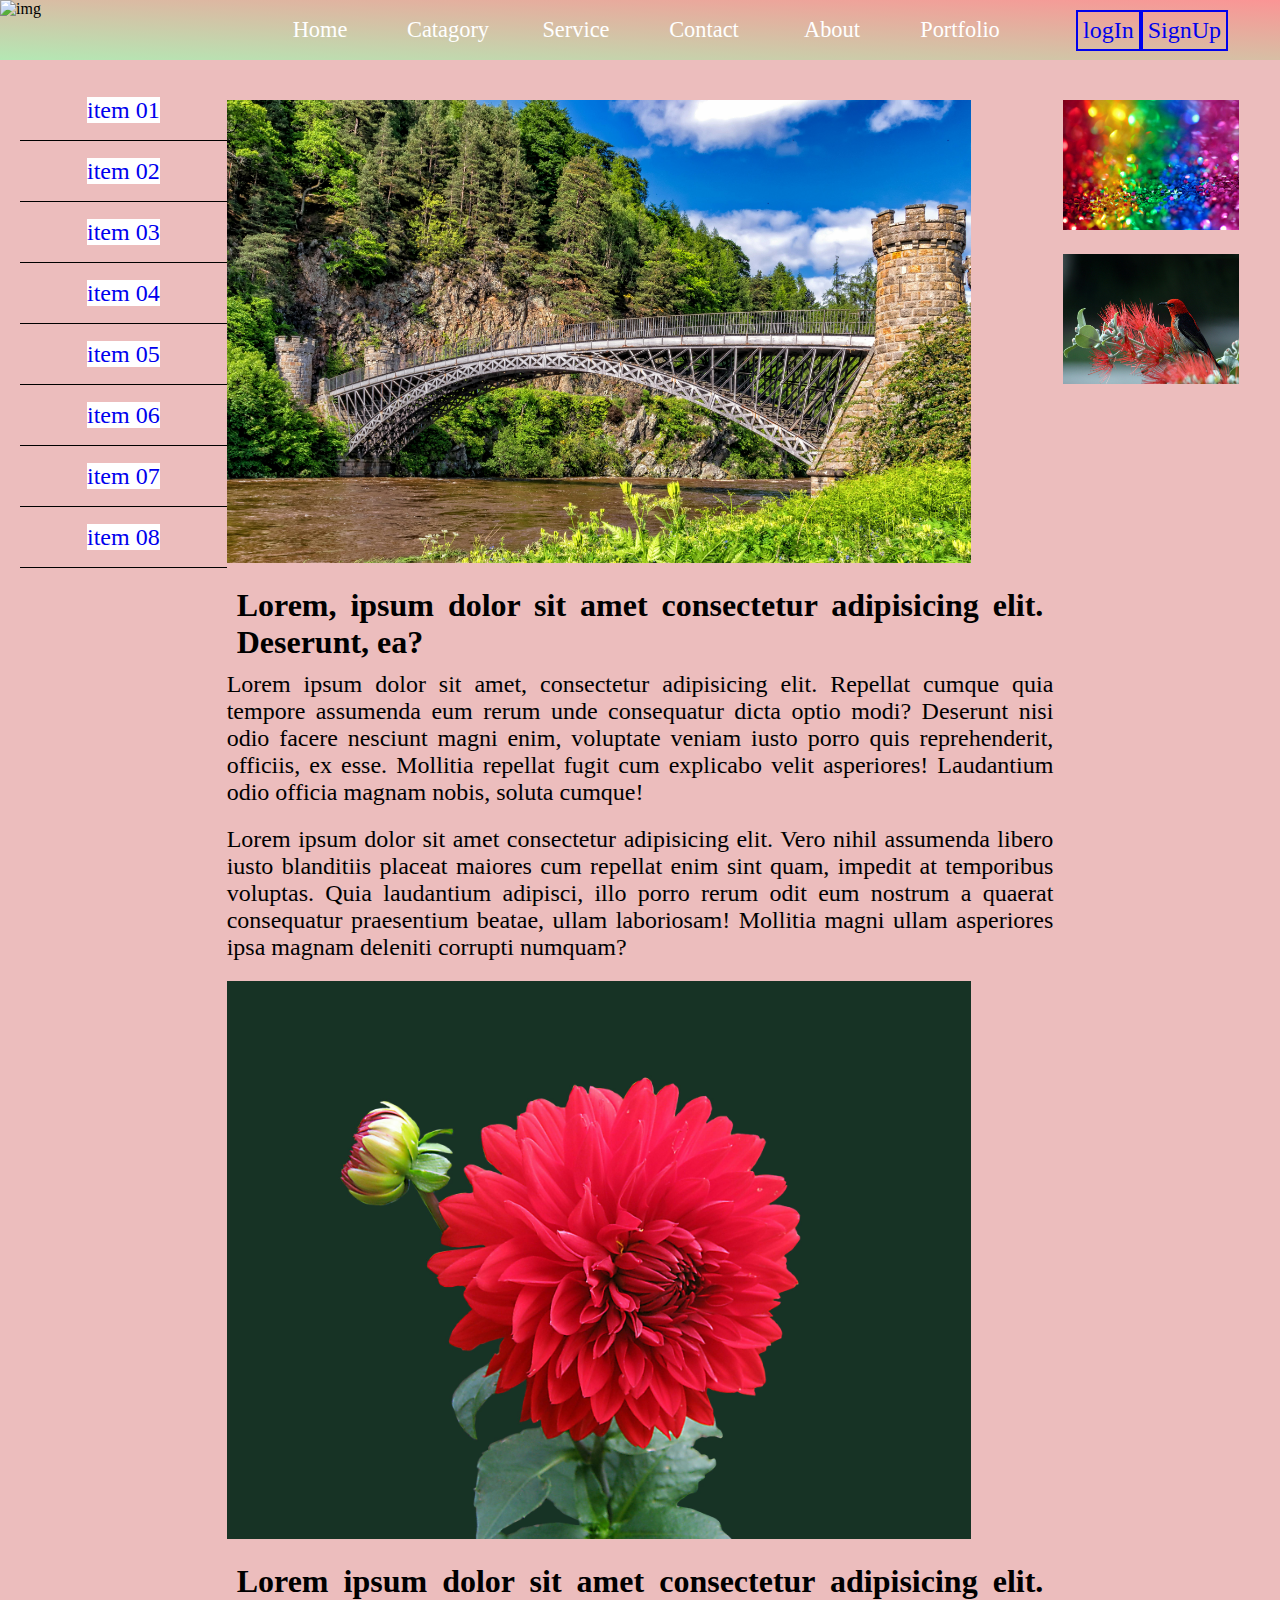
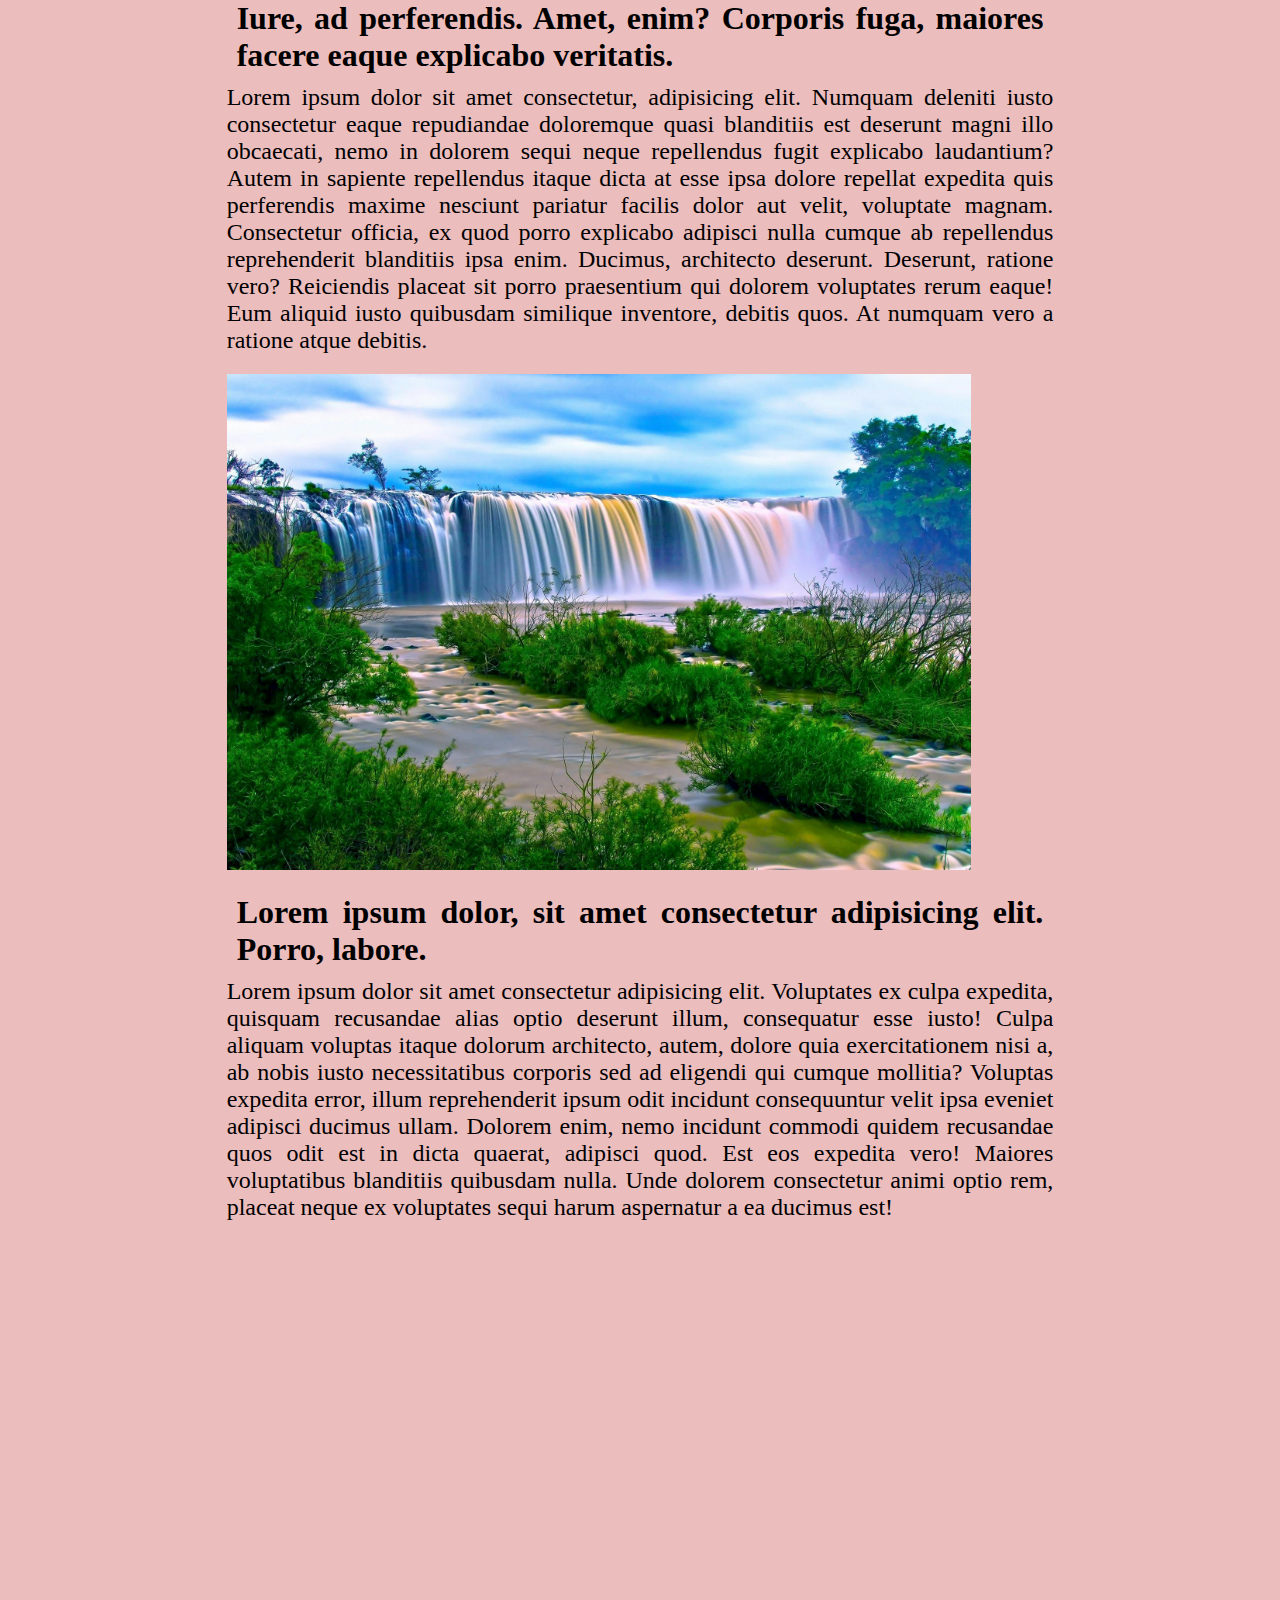
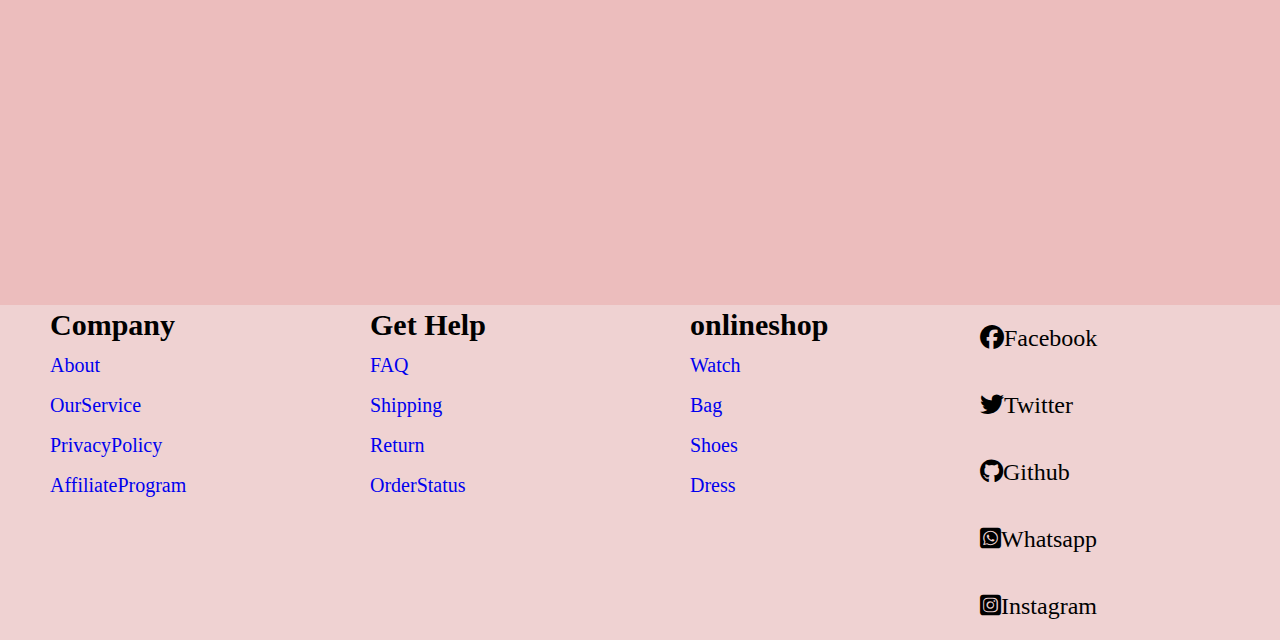
==== index.html @ 6e29cd25 "first commit" ====
<!DOCTYPE html>
<html lang="en">

<head>
    <meta charset="UTF-8">
    <meta name="viewport" content="width=device-width, initial-scale=1.0">
    <link rel="stylesheet" href="https://cdnjs.cloudflare.com/ajax/libs/font-awesome/6.7.2/css/all.min.css"
        integrity="sha512-Evv84Mr4kqVGRNSgIGL/F/aIDqQb7xQ2vcrdIwxfjThSH8CSR7PBEakCr51Ck+w+/U6swU2Im1vVX0SVk9ABhg=="
        crossorigin="anonymous" referrerpolicy="no-referrer" />
    <link rel="stylesheet" href="./styles/styles.css">
    <title>css responsive</title>
</head>

<body>

    <nav>
        <div class="navimg">
            <!-- <p>Lorem ipsum dolor sit amet.</p> -->
            <img src="https://icontechusa.com/wp-content/uploads/2024/08/cropped-cropped-Untitled-design-3.webp"
                alt="img" width="50%">
        </div>
        <div class="navitem">
            <a href="#">Home</a>
            <a href="#">Catagory</a>
            <a href="#">Service</a>
            <a href="#">Contact</a>
            <a href="#">About</a>
            <a href="#">Portfolio</a>
        </div>
        <div class="user">
            <a href="./login.html">logIn</a>
            <a href="#">SignUp</a>
        </div>
    </nav>
    <main class="container">
        <div class="sideitem">
            <ul>
                <li> <a href="#">item 01</a></li>
            </ul>
            <ul>
                <li> <a href="#">item 02</a></li>
            </ul>
            <ul>
                <li> <a href="#">item 03</a></li>
            </ul>
            <ul>
                <li> <a href="#">item 04</a></li>
            </ul>
            <ul>
                <li> <a href="#">item 05</a></li>
            </ul>
            <ul>
                <li> <a href="#">item 06</a></li>
            </ul>
            <ul>
                <li> <a href="#">item 07</a></li>
            </ul>
            <ul>
                <li> <a href="#">item 08</a></li>
            </ul>

        </div>
        <div class="maincontain">
            <img src="./src/pexels-pixabay-459203.jpg" alt="">
            <h1>Lorem, ipsum dolor sit amet consectetur adipisicing elit. Deserunt, ea?</h1>
            <p>Lorem ipsum dolor sit amet, consectetur adipisicing elit. Repellat cumque quia tempore assumenda eum
                rerum unde consequatur dicta optio modi? Deserunt nisi odio facere nesciunt magni enim, voluptate veniam
                iusto porro quis reprehenderit, officiis, ex esse. Mollitia repellat fugit cum explicabo velit
                asperiores! Laudantium odio officia magnam nobis, soluta cumque!</p>
            <p>Lorem ipsum dolor sit amet consectetur adipisicing elit. Vero nihil assumenda libero iusto blanditiis
                placeat maiores cum repellat enim sint quam, impedit at temporibus voluptas. Quia laudantium adipisci,
                illo porro rerum odit eum nostrum a quaerat consequatur praesentium beatae, ullam laboriosam! Mollitia
                magni ullam asperiores ipsa magnam deleniti corrupti numquam?</p>
            <img src="./src/pexels-pixabay-60597.jpg" alt="">
            <h1>Lorem ipsum dolor sit amet consectetur adipisicing elit. Iure, ad perferendis. Amet, enim? Corporis
                fuga, maiores facere eaque explicabo veritatis.</h1>
            <p>Lorem ipsum dolor sit amet consectetur, adipisicing elit. Numquam deleniti iusto consectetur eaque
                repudiandae doloremque quasi blanditiis est deserunt magni illo obcaecati, nemo in dolorem sequi neque
                repellendus fugit explicabo laudantium? Autem in sapiente repellendus itaque dicta at esse ipsa dolore
                repellat expedita quis perferendis maxime nesciunt pariatur facilis dolor aut velit, voluptate magnam.
                Consectetur officia, ex quod porro explicabo adipisci nulla cumque ab repellendus reprehenderit
                blanditiis ipsa enim. Ducimus, architecto deserunt. Deserunt, ratione vero? Reiciendis placeat sit porro
                praesentium qui dolorem voluptates rerum eaque! Eum aliquid iusto quibusdam similique inventore, debitis
                quos. At numquam vero a ratione atque debitis.</p>

            <img src="./src/pexels-public-domain-pictures-68147.jpg" alt="">
            <h1>Lorem ipsum dolor, sit amet consectetur adipisicing elit. Porro, labore.</h1>
            <p>Lorem ipsum dolor sit amet consectetur adipisicing elit. Voluptates ex culpa expedita, quisquam
                recusandae alias optio deserunt illum, consequatur esse iusto! Culpa aliquam voluptas itaque dolorum
                architecto, autem, dolore quia exercitationem nisi a, ab nobis iusto necessitatibus corporis sed ad
                eligendi qui cumque mollitia? Voluptas expedita error, illum reprehenderit ipsum odit incidunt
                consequuntur velit ipsa eveniet adipisci ducimus ullam. Dolorem enim, nemo incidunt commodi quidem
                recusandae quos odit est in dicta quaerat, adipisci quod. Est eos expedita vero! Maiores voluptatibus
                blanditiis quibusdam nulla. Unde dolorem consectetur animi optio rem, placeat neque ex voluptates sequi
                harum aspernatur a ea ducimus est!</p>

            <section>
                <table width="100%">
                    <tr>
                        <td>
                            <iframe width="100%" height="315"
                                src="https://www.youtube.com/embed/bDJKs6r___g?si=4icEwLBfYzW8lhn0"
                                title="YouTube video player" frameborder="0"
                                allow="accelerometer; autoplay; clipboard-write; encrypted-media; gyroscope; picture-in-picture; web-share"
                                referrerpolicy="strict-origin-when-cross-origin" allowfullscreen></iframe>

                        <td>
                            <iframe width="100%" height="315"
                                src="https://www.youtube.com/embed/QoaDkejcHSc?si=De7cJHdxf4hEjTY-"
                                title="YouTube video player" frameborder="0"
                                allow="accelerometer; autoplay; clipboard-write; encrypted-media; gyroscope; picture-in-picture; web-share"
                                referrerpolicy="strict-origin-when-cross-origin" allowfullscreen></iframe>

                        </td>
                        </td>
                    </tr>
                    <tr>
                        <td><iframe width="100%" height="315"
                                src="https://www.youtube.com/embed/w_Dg4ylEAX0?si=K36dR9k7No4XnGfn"
                                title="YouTube video player" frameborder="0"
                                allow="accelerometer; autoplay; clipboard-write; encrypted-media; gyroscope; picture-in-picture; web-share"
                                referrerpolicy="strict-origin-when-cross-origin" allowfullscreen></iframe></td>
                        <td><iframe width="100%" height="315"
                                src="https://www.youtube.com/embed/UhuuxsqgnpE?si=ePqgEXGEyS8zdRb7"
                                title="YouTube video player" frameborder="0"
                                allow="accelerometer; autoplay; clipboard-write; encrypted-media; gyroscope; picture-in-picture; web-share"
                                referrerpolicy="strict-origin-when-cross-origin" allowfullscreen></iframe> </td>
                    </tr>
                </table>

            </section>

        </div>
        <div class="sideads">
            <img src="./src/pexels-mccutcheon-1191710.jpg" alt="">
            <img src="./src/pexels-pixabay-36762.jpg" alt="">

        </div>
    </main>

    <footer>
        <div class="company">
            <h2>Company </h2>
            <ul>
                <li><a href="#">About</a></li>
            </ul>
            <ul>
                <li><a href="#">OurService</a></li>
            </ul>
            <ul>
                <li><a href="#">PrivacyPolicy</a></li>
            </ul>
            <ul>
                <li><a href="#">AffiliateProgram</a></li>
            </ul>
        </div>
        <div class="gethelp">
            <h2>Get Help</h2>
            <ul>
                <li><a href="#">FAQ</a></li>
            </ul>
            <ul>
                <li><a href="#">Shipping</a></li>
            </ul>
            <ul>
                <li><a href="#">Return</a></li>
            </ul>
            <ul>
                <li><a href="#">OrderStatus</a></li>
            </ul>
        </div>
        <div class="onlineshop">
            <h2>onlineshop</h2>
            <ul>
                <li><a href="#">Watch</a></li>
            </ul>
            <ul>
                <li><a href="#">Bag</a></li>
            </ul>
            <ul>
                <li><a href="#">Shoes</a></li>
            </ul>
            <ul>
                <li><a href="#">Dress</a></li>
            </ul>
        </div>
        <div class="follow">
            <p><i class="fa-brands fa-facebook"></i>Facebook</p>
            <p><i class="fa-brands fa-twitter"></i>Twitter</p>
            <p><i class="fa-brands fa-github"></i>Github</p>
            <p><i class="fa-brands fa-square-whatsapp"></i>Whatsapp</p>
            <p><i class="fa-brands fa-square-instagram"></i>Instagram</p>
            <!-- <img src="" alt="">
            <img src="" alt="">
            <img src="" alt=""> -->
        </div>
    </footer>
</body>

</html>
---- styles/styles.css ----
* {
    margin: 0;
    padding: 0;
    box-sizing: border-box;
}

@import url('https://fonts.googleapis.com/css2?family=Roboto:ital,wght@0,100;0,300;0,400;0,500;0,700;0,900;1,100;1,300;1,400;1,500;1,700;1,900&display=swap');

@import url('https://fonts.googleapis.com/css2?family=Playwrite+IT+Moderna+Guides&display=swap');

@import url('https://fonts.googleapis.com/css2?family=Inter:ital,opsz,wght@0,14..32,100..900;1,14..32,100..900&display=swap');


/* Small devices (portrait tablets and large phones, 600px and up) */
@media only screen and (min-width: 600px) {
    body {
        /* {background-color: green;} */
    }

}
 



h1 {
    font-family: "Roboto", serif;
    font-weight: 700;
    font-style: normal;
    font-size: 2rem;
    padding: 10px;
    text-align: justify;
    /* background-color: lightgray; */

}

p {
    /* font-family: "Playwrite IT Moderna Guides", serif;
    font-weight: 400;
    font-style: normal;  */

    font-family: "Inter", serif;
    font-optical-sizing: auto;
    font-weight: 500;
    font-style: normal;
    font-size: 1.5em;
    padding-bottom: 20px;
    text-align: justify;
}

nav {
    display: flex;
    justify-content: space-around;
    align-items: center;
    flex-wrap: wrap;
    background: linear-gradient(to right top, rgba(139, 219, 139, 0.649), rgba(249, 116, 116, 0.764));
    min-height: 60px;

}


.navimg {
    width: 20%;
    display: flex;
    min-height: 60px;
}

.navitem {
    width: 60%;
    display: flex;
    justify-content: space-around;
    align-items: center;
    /* flex-wrap: wrap; */
    /* background-color: gray; */
    min-height: 60px;
    
}

.navitem>a {
    text-decoration: none;
    font-size: 20px;
    width: 100%;
    text-align: center;
    font-size: 1.4em;
    color: white;

}

.user {
    width: 20%;
    min-height: 60px;
    /* border: 1px solid;   */
    /* background-color: azure; */
    display: flex;
    justify-content: center;
    align-items: center;
    flex-wrap: wrap;
    /* margin: 10px; */
}

.user>a {
    text-decoration: none;
    text-align: center;
    font-size: 1.5em;
    /* background-color: antiquewhite; */
    padding: 5px;
    border: 2px solid;
}

.container {
    width: 100%;
    min-height: 90vh;
    background-color: rgba(229, 163, 163, 0.718);
    display: grid;
    grid-template-columns: 1fr 4fr 1fr;
    padding: 20px;
}

.sideads>img {
    width: 90%;
    min-height: 150px;
    padding-top: 20px;
    padding-left: 10px;
}

.sideitem>ul>li>a {
    background-color: white;
    text-decoration: none;
}

.sideitem>ul {
    line-height: 60px;
    text-align: center;
    font-size: 1.5em;
    border-bottom: 1px solid;
    list-style: none;
}

.maincontain {
    margin-top: 20px;
    /* padding: 20px; */
}

.maincontain>img {
    width: 90%;
    padding-bottom: 10px;
}
footer{
    /* width: 100%; */
    min-height: 30vh;
    background-color: rgb(239, 210, 210);
    display: flex;
    justify-content: center;
    flex-wrap: wrap;
    /* align-items: center */

}
.company {
    padding-left: 50px;
    line-height: 2em;
    width: 25%;
    font-size: 20px;
    /* background-color: rgb(186, 216, 246) */
    
    
} 
.gethelp {
    padding-left: 50px;
    line-height: 2em;
    width: 25%;
    font-size: 20px;
    /* background-color: rgb(153, 166, 180) */
}
.onlineshop {
    padding-left: 50px;
    line-height: 2em;
    width:25% ;
    font-size: 20px;
    /* background-color: rgb(232, 238, 245) */
}
.follow{
    
    width:25% ;
    /* background-color: lightslategray */
} 
.company > ul > li{
    list-style: none;
}
.gethelp > ul > li{
    list-style: none;
}
.onlineshop > ul > li{
    list-style: none;
}
.onlineshop > ul > li> a{
    text-decoration: none;
}
.gethelp > ul > li> a{
    text-decoration: none;
}
.company > ul > li> a{
    text-decoration: none;
}
.follow > p{
    padding-left: 20px;
    padding-top: 20px;
}
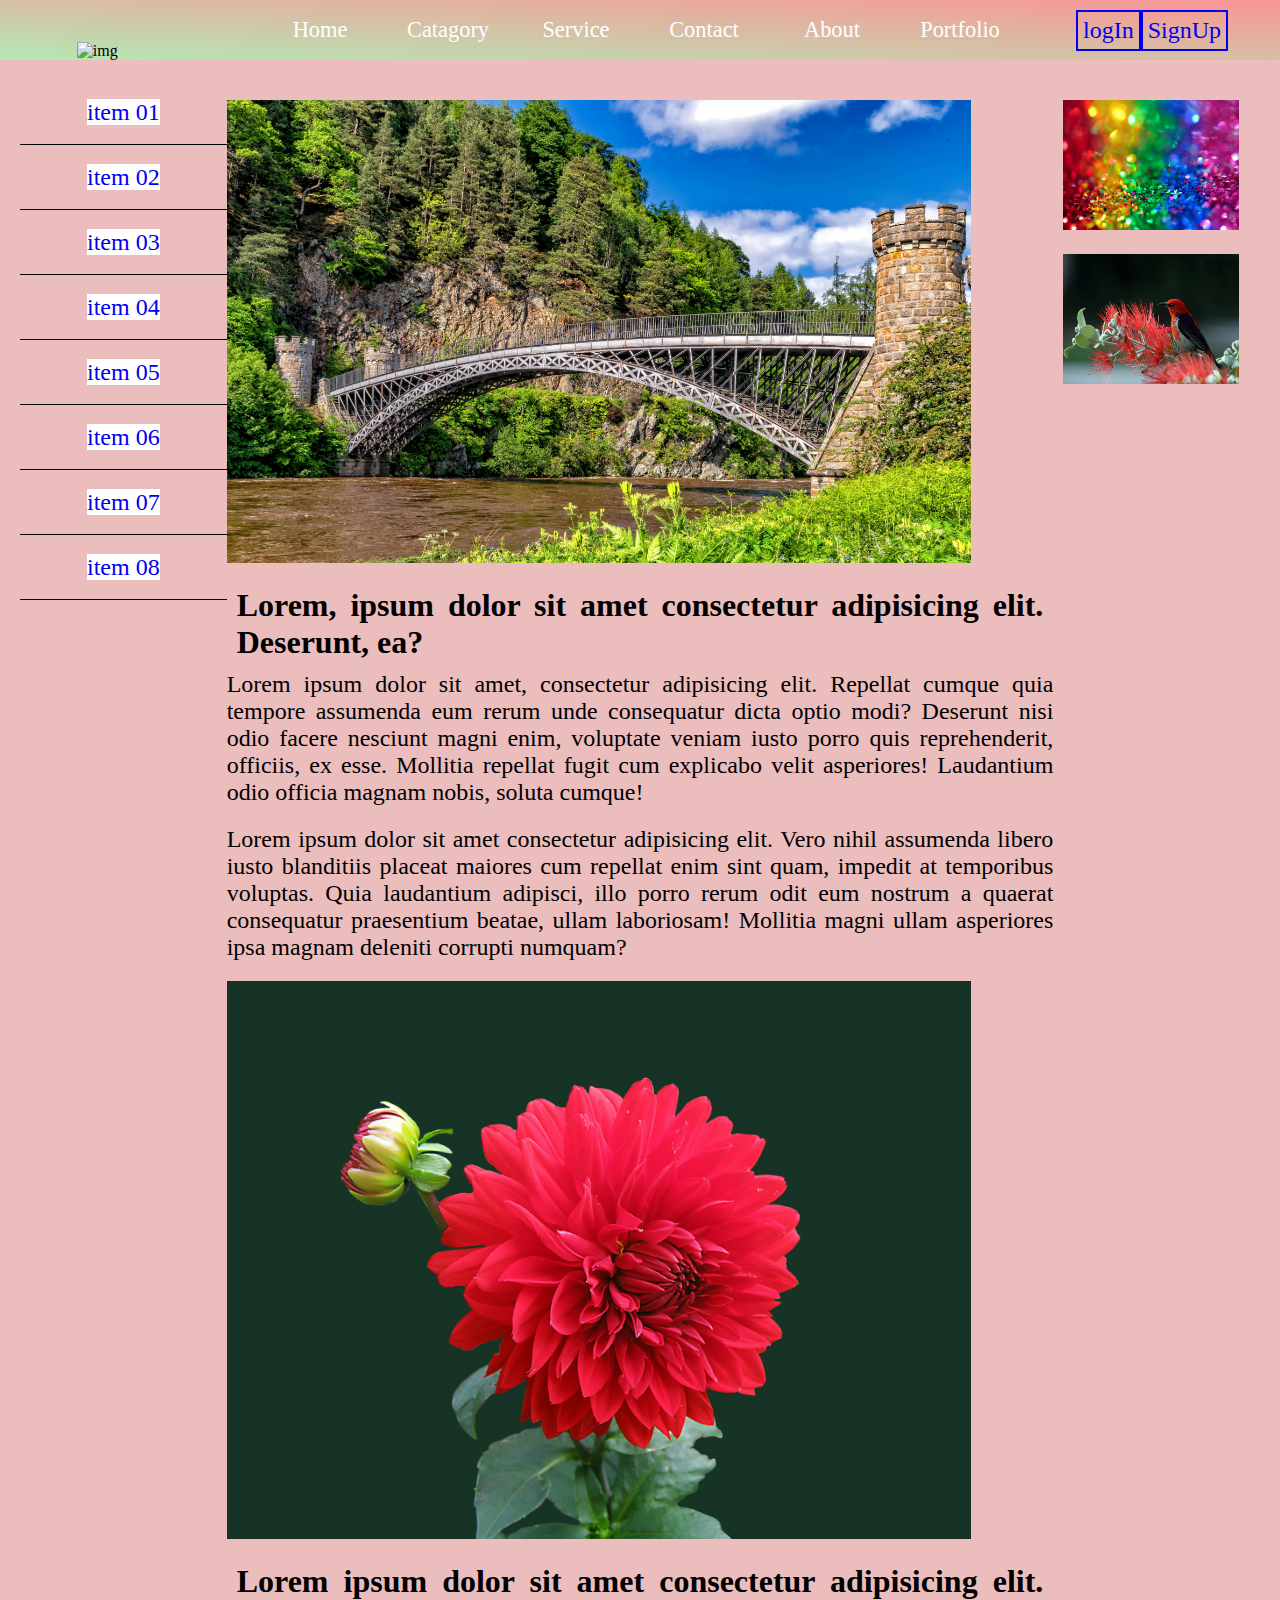
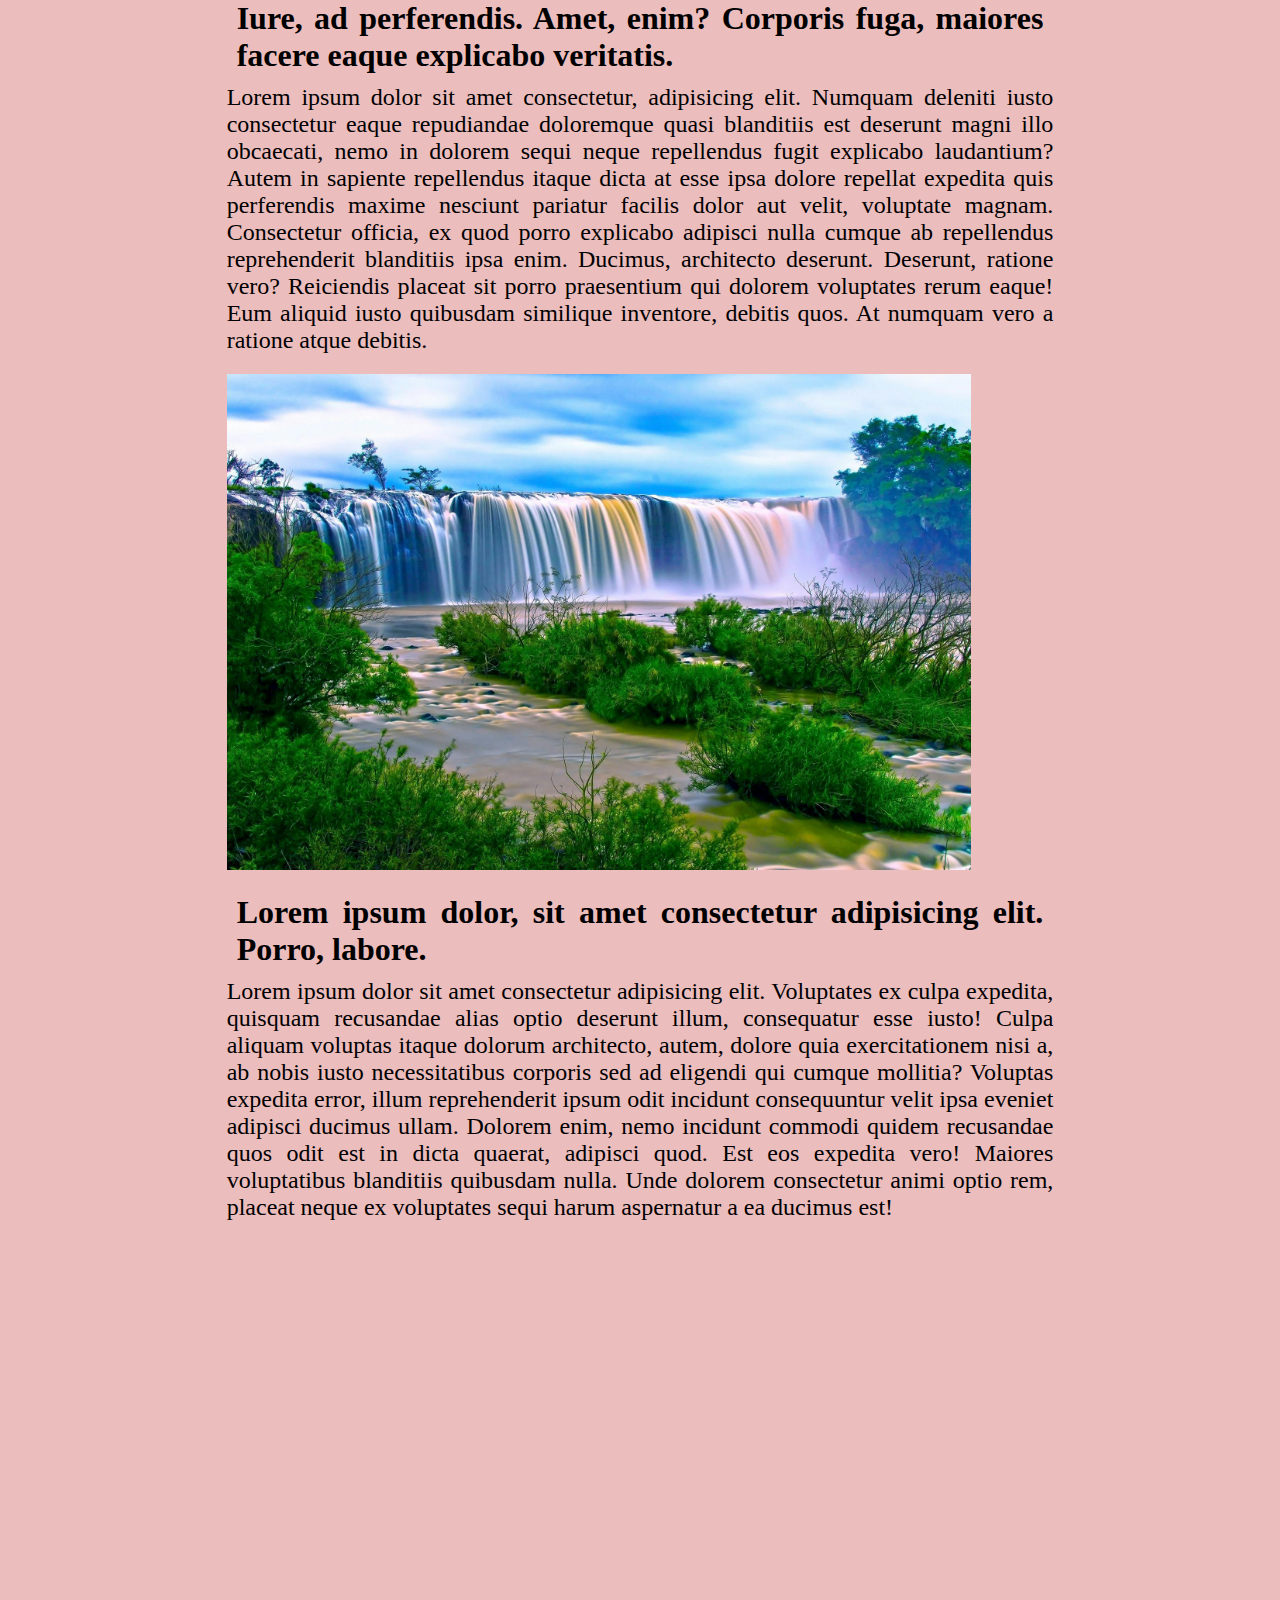
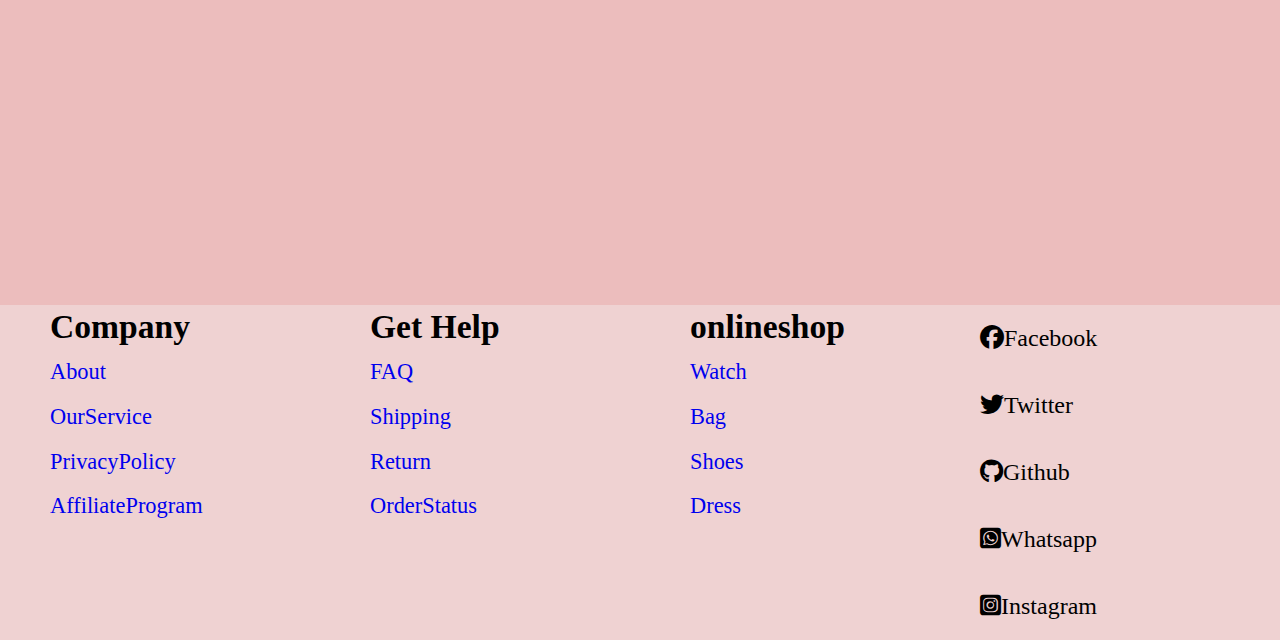
==== commit 79b9a1d4: "update readme" ====
--- a/index.html
+++ b/index.html
@@ -17,7 +17,7 @@
         <div class="navimg">
             <!-- <p>Lorem ipsum dolor sit amet.</p> -->
             <img src="https://icontechusa.com/wp-content/uploads/2024/08/cropped-cropped-Untitled-design-3.webp"
-                alt="img" width="50%">
+                alt="img" width="70%">
         </div>
         <div class="navitem">
             <a href="#">Home</a>
--- a/styles/styles.css
+++ b/styles/styles.css
@@ -9,18 +9,6 @@
 @import url('https://fonts.googleapis.com/css2?family=Playwrite+IT+Moderna+Guides&display=swap');
 
 @import url('https://fonts.googleapis.com/css2?family=Inter:ital,opsz,wght@0,14..32,100..900;1,14..32,100..900&display=swap');
-
-
-/* Small devices (portrait tablets and large phones, 600px and up) */
-@media only screen and (min-width: 600px) {
-    body {
-        /* {background-color: green;} */
-    }
-
-}
- 
-
-
 
 h1 {
     font-family: "Roboto", serif;
@@ -62,6 +50,10 @@
     width: 20%;
     display: flex;
     min-height: 60px;
+    align-items: end;
+    justify-content: right;
+    flex-wrap: wrap;
+    
 }
 
 .navitem {
@@ -128,7 +120,7 @@
 }
 
 .sideitem>ul {
-    line-height: 60px;
+    line-height: 4rem;
     text-align: center;
     font-size: 1.5em;
     border-bottom: 1px solid;
@@ -158,7 +150,7 @@
     padding-left: 50px;
     line-height: 2em;
     width: 25%;
-    font-size: 20px;
+    font-size: 1.4rem;
     /* background-color: rgb(186, 216, 246) */
     
     
@@ -167,14 +159,14 @@
     padding-left: 50px;
     line-height: 2em;
     width: 25%;
-    font-size: 20px;
+    font-size: 1.4rem;
     /* background-color: rgb(153, 166, 180) */
 }
 .onlineshop {
     padding-left: 50px;
     line-height: 2em;
     width:25% ;
-    font-size: 20px;
+    font-size: 1.4rem;
     /* background-color: rgb(232, 238, 245) */
 }
 .follow{
@@ -203,4 +195,9 @@
 .follow > p{
     padding-left: 20px;
     padding-top: 20px;
+}
+table > tr > td > iframe{
+    display: flex;
+    flex-wrap: wrap;
+    width: 100%;
 }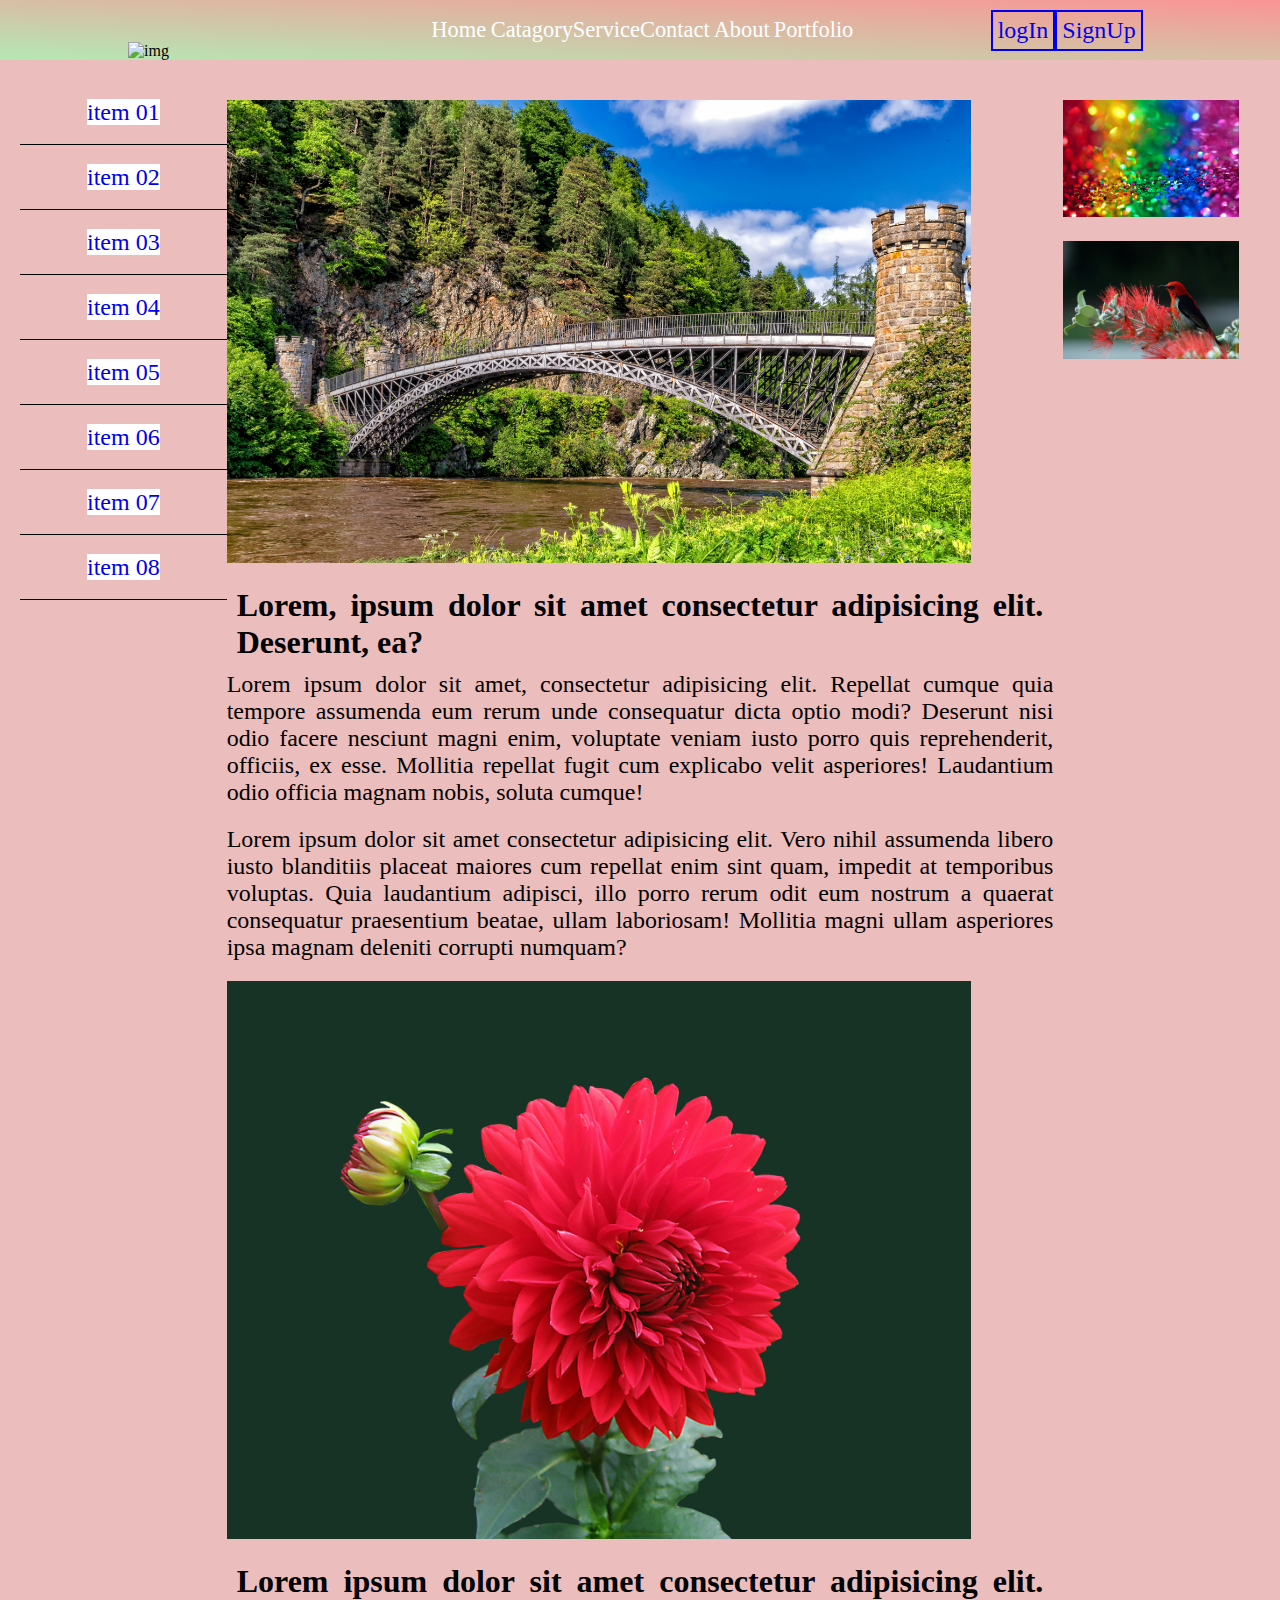
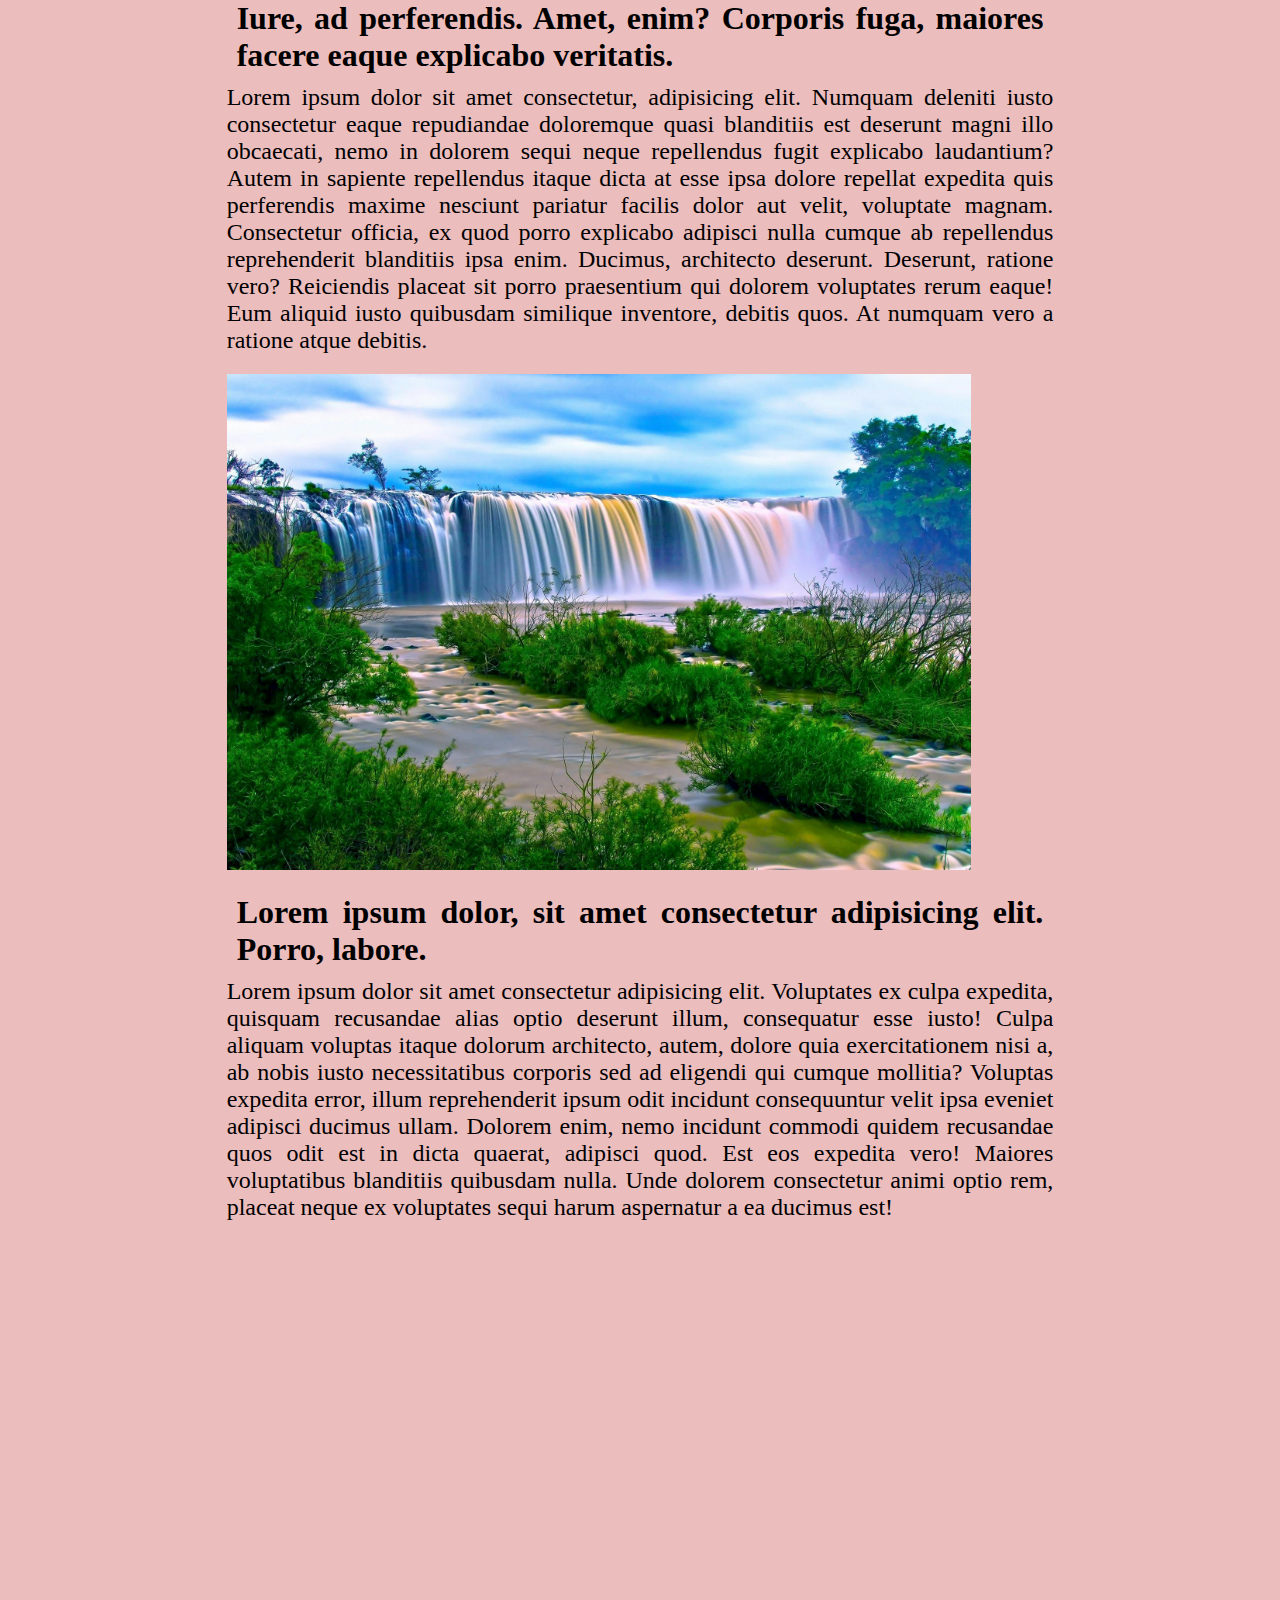
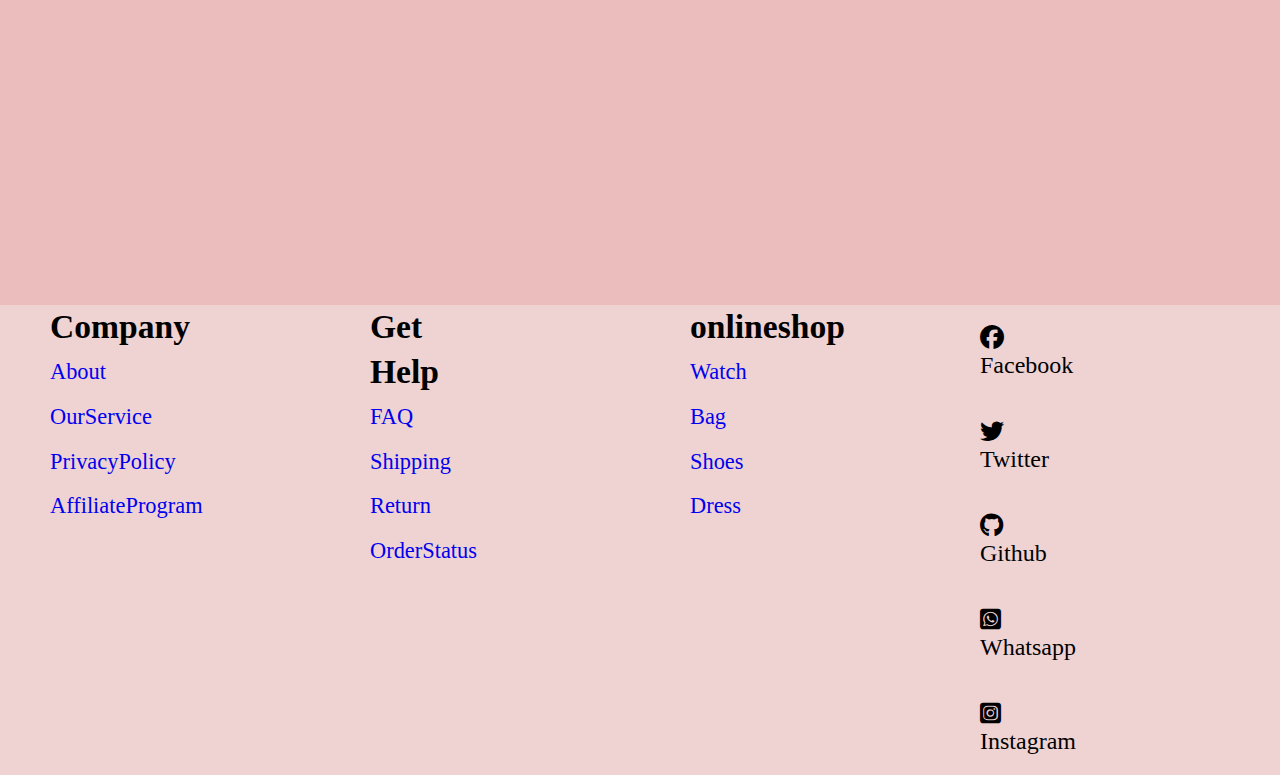
==== commit 851effd8: "update media quire" ====
--- a/index.html
+++ b/index.html
@@ -98,7 +98,7 @@
                 <table width="100%">
                     <tr>
                         <td>
-                            <iframe width="100%" height="315"
+                            <iframe width="100%" height="315 "
                                 src="https://www.youtube.com/embed/bDJKs6r___g?si=4icEwLBfYzW8lhn0"
                                 title="YouTube video player" frameborder="0"
                                 allow="accelerometer; autoplay; clipboard-write; encrypted-media; gyroscope; picture-in-picture; web-share"
--- a/styles/styles.css
+++ b/styles/styles.css
@@ -9,6 +9,39 @@
 @import url('https://fonts.googleapis.com/css2?family=Playwrite+IT+Moderna+Guides&display=swap');
 
 @import url('https://fonts.googleapis.com/css2?family=Inter:ital,opsz,wght@0,14..32,100..900;1,14..32,100..900&display=swap');
+
+
+@media (max-width: 768px) {
+    .container {
+        grid-template-columns: 1fr;
+    }
+}
+
+@media (max-width: 768px) {
+    footer {
+        grid-template-columns: 1fr 1fr;
+    }
+}
+@media (max-width: 480px) {
+    footer {
+        grid-template-columns: 1fr;
+    }
+}
+
+@media (max-width: 768px) {
+    .company, .gethelp, .onlineshop {
+        padding-left: 20px;
+    }
+}
+
+@media (max-width: 480px) {
+    .company, .gethelp, .onlineshop, .follow {
+        text-align: center;
+        padding-left: 0;
+    }
+}
+
+
 
 h1 {
     font-family: "Roboto", serif;
@@ -64,6 +97,7 @@
     /* flex-wrap: wrap; */
     /* background-color: gray; */
     min-height: 60px;
+    flex: 1 1 auto;
     
 }
 
@@ -86,6 +120,7 @@
     justify-content: center;
     align-items: center;
     flex-wrap: wrap;
+    flex: 1 1 auto;
     /* margin: 10px; */
 }
 
@@ -109,7 +144,7 @@
 
 .sideads>img {
     width: 90%;
-    min-height: 150px;
+    height: auto;
     padding-top: 20px;
     padding-left: 10px;
 }
@@ -135,15 +170,15 @@
 .maincontain>img {
     width: 90%;
     padding-bottom: 10px;
+    height: auto;
 }
 footer{
     /* width: 100%; */
     min-height: 30vh;
     background-color: rgb(239, 210, 210);
-    display: flex;
-    justify-content: center;
-    flex-wrap: wrap;
-    /* align-items: center */
+    display: grid;
+    grid-template-columns: repeat(4, 1fr) ;
+    
 
 }
 .company {
@@ -151,6 +186,7 @@
     line-height: 2em;
     width: 25%;
     font-size: 1.4rem;
+    flex: 1 ;
     /* background-color: rgb(186, 216, 246) */
     
     
@@ -160,6 +196,7 @@
     line-height: 2em;
     width: 25%;
     font-size: 1.4rem;
+    flex: 1;
     /* background-color: rgb(153, 166, 180) */
 }
 .onlineshop {
@@ -167,6 +204,7 @@
     line-height: 2em;
     width:25% ;
     font-size: 1.4rem;
+    flex: 1;
     /* background-color: rgb(232, 238, 245) */
 }
 .follow{
@@ -200,4 +238,8 @@
     display: flex;
     flex-wrap: wrap;
     width: 100%;
+}
+.navimg, .navitem, .user {
+    width: auto;
+    flex: 1;
 }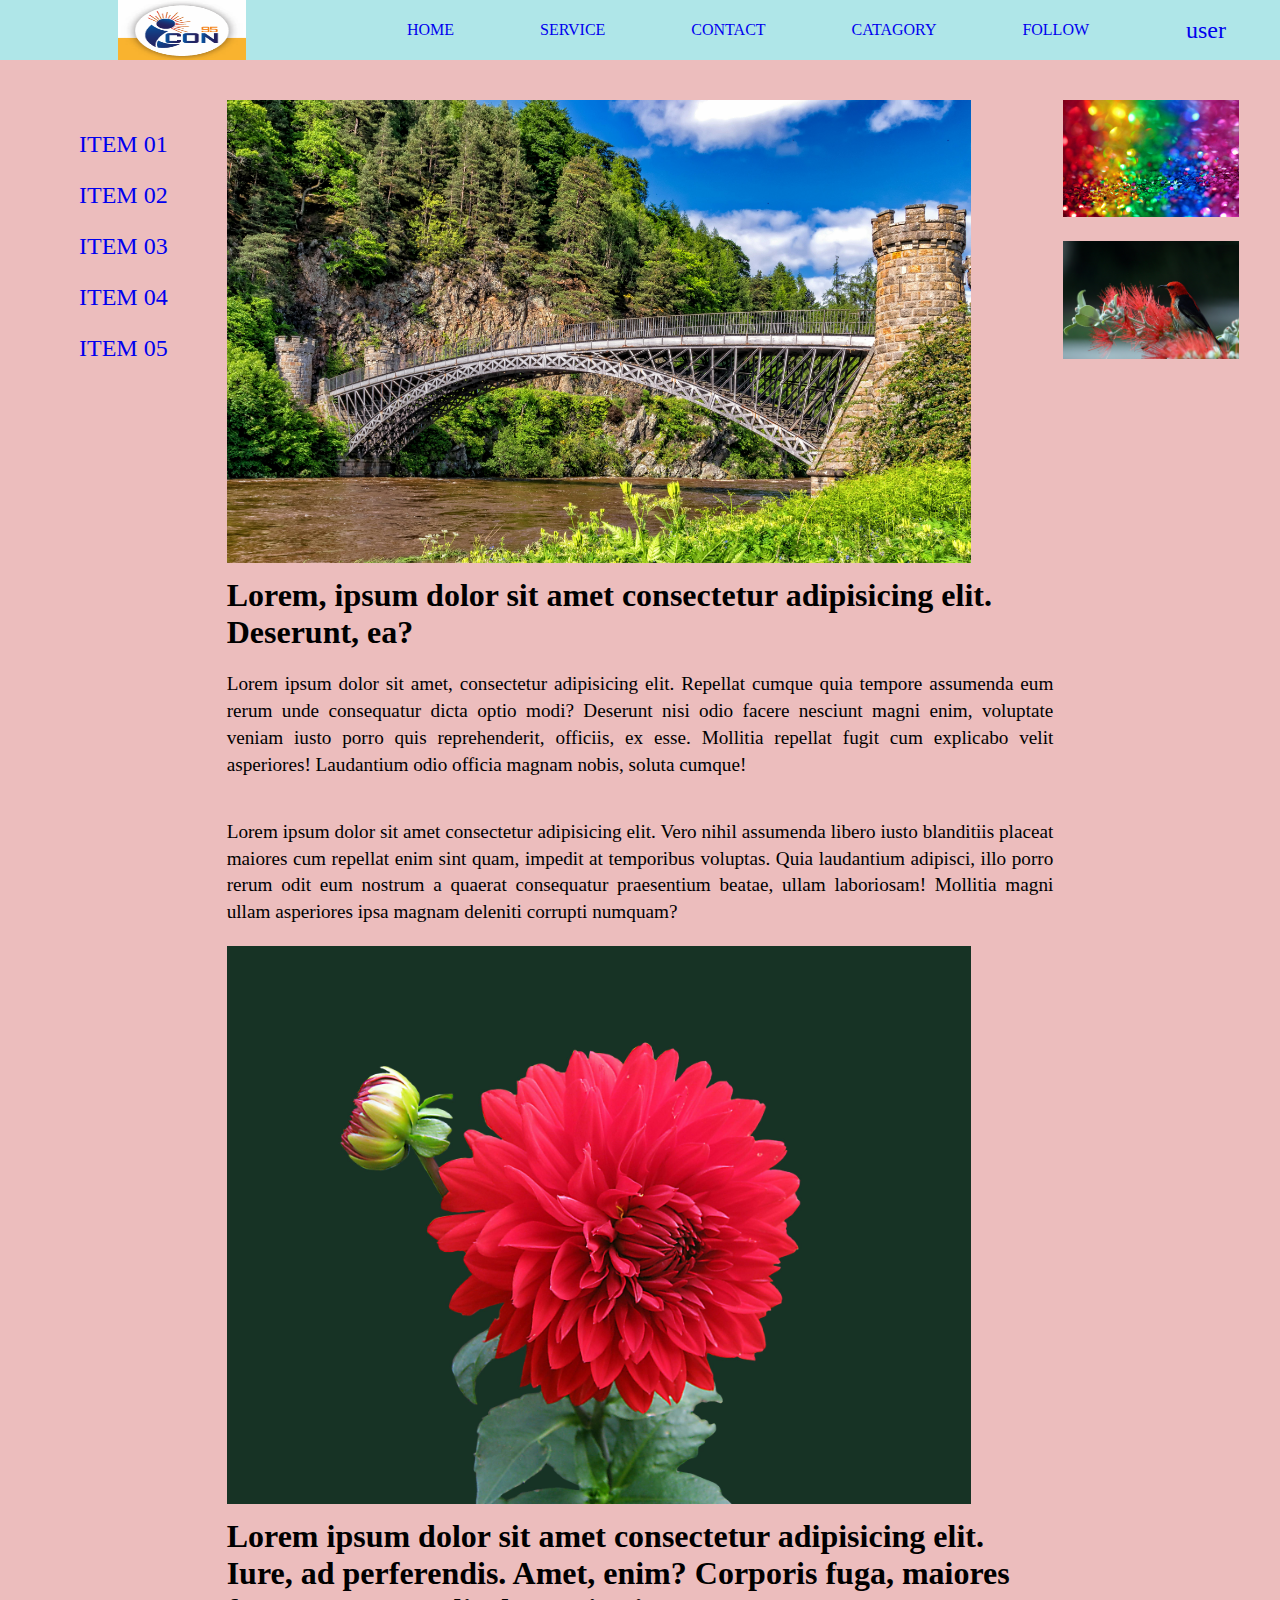
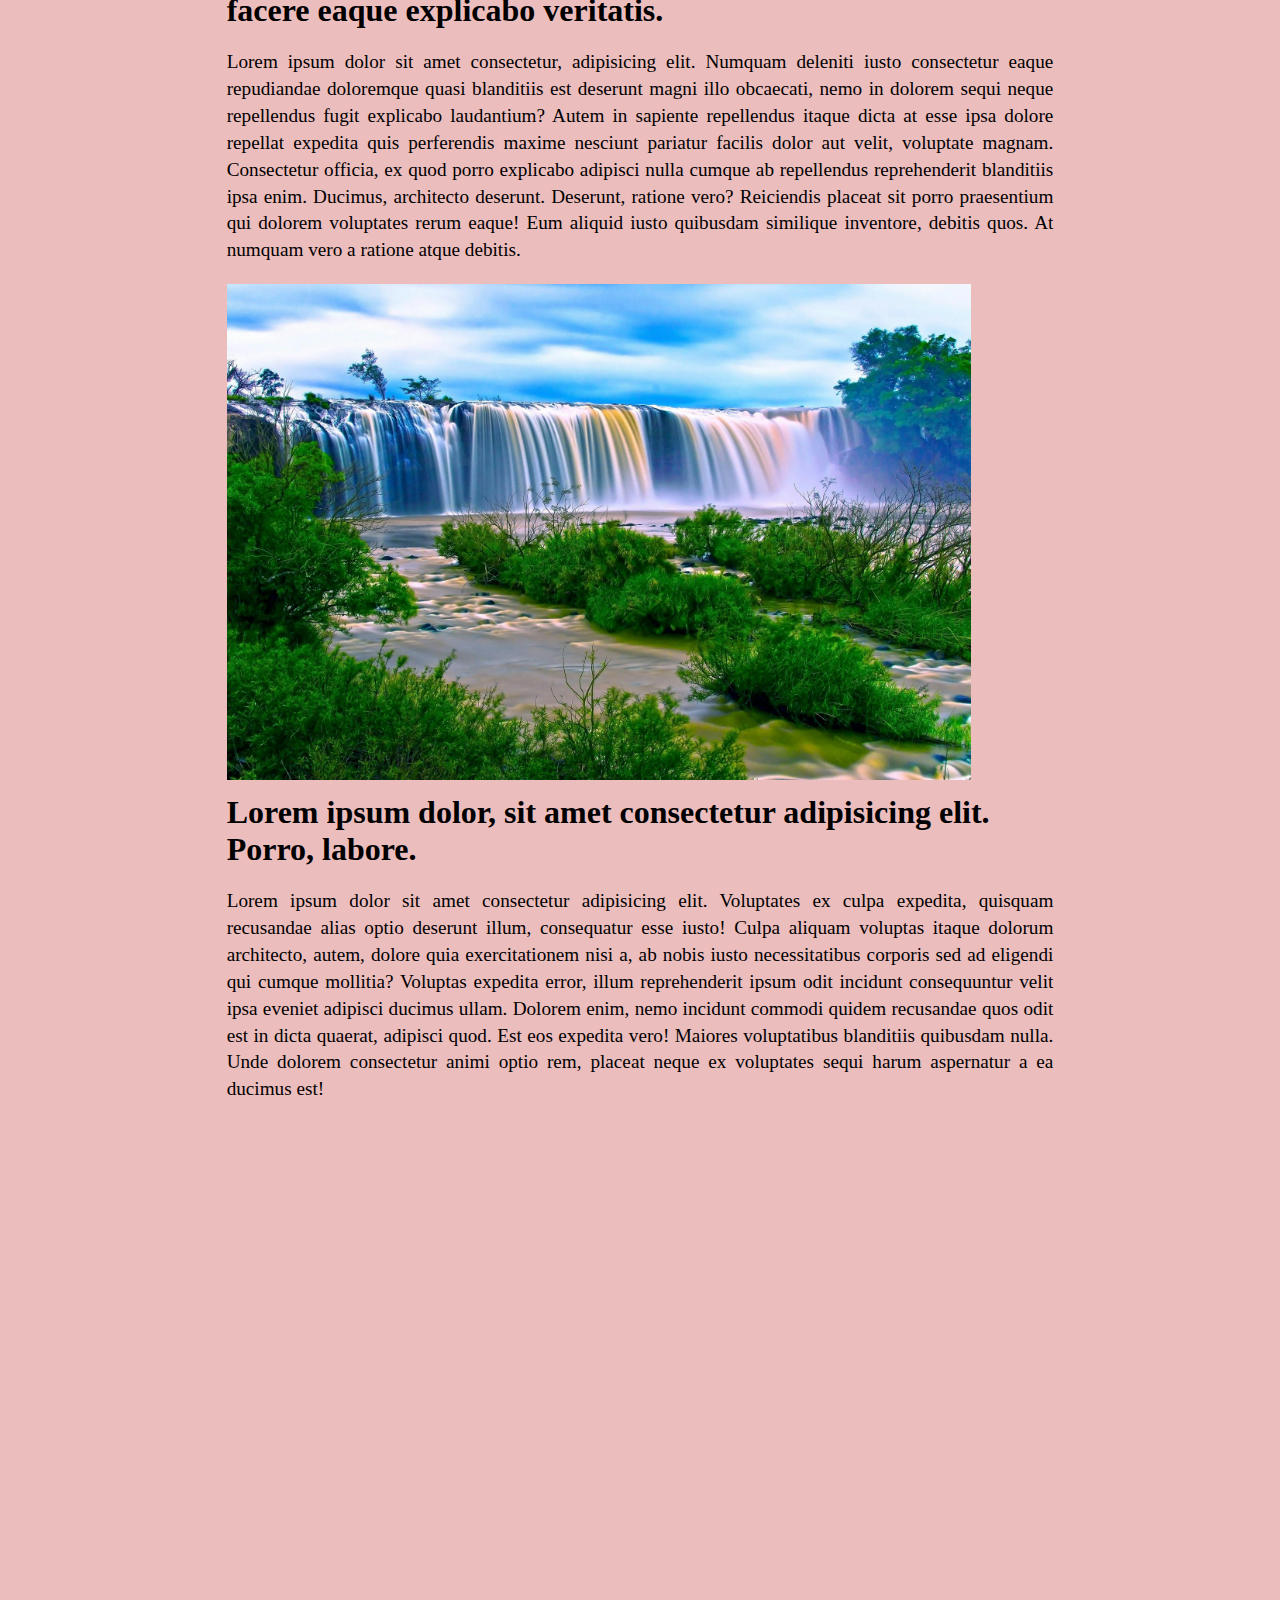
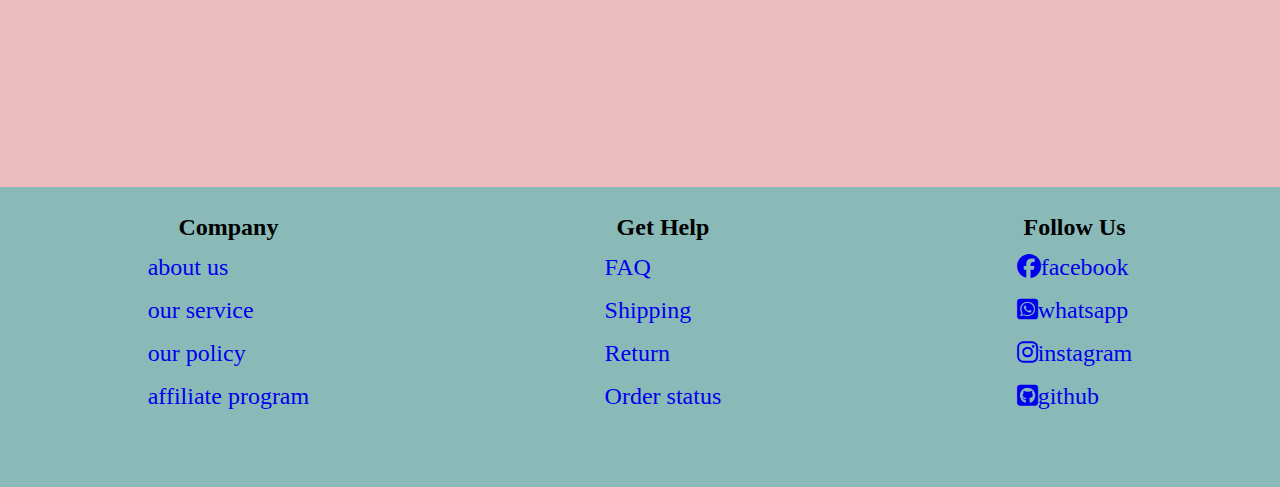
==== commit 9e4882b2: "updatecode" ====
--- a/index.html
+++ b/index.html
@@ -13,50 +13,32 @@
 
 <body>
 
-    <nav>
-        <div class="navimg">
-            <!-- <p>Lorem ipsum dolor sit amet.</p> -->
-            <img src="https://icontechusa.com/wp-content/uploads/2024/08/cropped-cropped-Untitled-design-3.webp"
-                alt="img" width="70%">
-        </div>
-        <div class="navitem">
-            <a href="#">Home</a>
-            <a href="#">Catagory</a>
-            <a href="#">Service</a>
-            <a href="#">Contact</a>
-            <a href="#">About</a>
-            <a href="#">Portfolio</a>
-        </div>
-        <div class="user">
-            <a href="./login.html">logIn</a>
-            <a href="#">SignUp</a>
-        </div>
+    <nav class="nav">
+       <div class="img">
+        <img src="./src/Screenshot 2024-12-09 222159.png" alt="">
+       </div>
+
+       <div class="itemlink">
+        <a href="#">HOME</a>
+        <a href="#">SERVICE</a>
+        <a href="#">CONTACT</a>
+        <a href="#">CATAGORY</a>
+        <a href="#">FOLLOW</a>
+       </div>
+
+       <div class="user">
+    
+    <a href="#">user</a>
+       </div>
     </nav>
     <main class="container">
         <div class="sideitem">
             <ul>
-                <li> <a href="#">item 01</a></li>
-            </ul>
-            <ul>
-                <li> <a href="#">item 02</a></li>
-            </ul>
-            <ul>
-                <li> <a href="#">item 03</a></li>
-            </ul>
-            <ul>
-                <li> <a href="#">item 04</a></li>
-            </ul>
-            <ul>
-                <li> <a href="#">item 05</a></li>
-            </ul>
-            <ul>
-                <li> <a href="#">item 06</a></li>
-            </ul>
-            <ul>
-                <li> <a href="#">item 07</a></li>
-            </ul>
-            <ul>
-                <li> <a href="#">item 08</a></li>
+                <li><a href="#">ITEM 01</a></li>
+                <li><a href="#">ITEM 02</a></li>
+                <li><a href="#">ITEM 03</a></li>
+                <li><a href="#">ITEM 04</a></li>
+                <li><a href="#">ITEM 05</a></li>
             </ul>
 
         </div>
@@ -138,63 +120,42 @@
         </div>
     </main>
 
-    <footer>
-        <div class="company">
-            <h2>Company </h2>
-            <ul>
-                <li><a href="#">About</a></li>
-            </ul>
-            <ul>
-                <li><a href="#">OurService</a></li>
-            </ul>
-            <ul>
-                <li><a href="#">PrivacyPolicy</a></li>
-            </ul>
-            <ul>
-                <li><a href="#">AffiliateProgram</a></li>
-            </ul>
-        </div>
-        <div class="gethelp">
-            <h2>Get Help</h2>
-            <ul>
-                <li><a href="#">FAQ</a></li>
-            </ul>
-            <ul>
-                <li><a href="#">Shipping</a></li>
-            </ul>
-            <ul>
-                <li><a href="#">Return</a></li>
-            </ul>
-            <ul>
-                <li><a href="#">OrderStatus</a></li>
-            </ul>
-        </div>
-        <div class="onlineshop">
-            <h2>onlineshop</h2>
-            <ul>
-                <li><a href="#">Watch</a></li>
-            </ul>
-            <ul>
-                <li><a href="#">Bag</a></li>
-            </ul>
-            <ul>
-                <li><a href="#">Shoes</a></li>
-            </ul>
-            <ul>
-                <li><a href="#">Dress</a></li>
-            </ul>
-        </div>
-        <div class="follow">
-            <p><i class="fa-brands fa-facebook"></i>Facebook</p>
-            <p><i class="fa-brands fa-twitter"></i>Twitter</p>
-            <p><i class="fa-brands fa-github"></i>Github</p>
-            <p><i class="fa-brands fa-square-whatsapp"></i>Whatsapp</p>
-            <p><i class="fa-brands fa-square-instagram"></i>Instagram</p>
-            <!-- <img src="" alt="">
-            <img src="" alt="">
-            <img src="" alt=""> -->
-        </div>
-    </footer>
+   <footer>
+    <div class="catagory">
+        <h2>Company</h2>
+        <ul>
+            <li><a href="#">about us</a></li>
+            <li><a href="#">our service</a></li>
+            <li><a href="#">our policy</a></li>
+            <li><a href="#">affiliate program</a></li>
+           
+        </ul>
+
+    </div>
+
+    <div class="service">
+        <h2>Get Help</h2>
+        <ul>
+            <li><a href="#">FAQ</a></li>
+            <li><a href="#">Shipping</a></li>
+            <li><a href="#">Return</a></li>
+            <li><a href="#">Order status</a></li>
+        </ul>
+
+    </div>
+
+    <div class="follow">
+        <h2>Follow Us</h2>
+        <ul>
+            <li><a href="#"> <i class="fa-brands fa-facebook"></i>facebook</a></li>
+            <li><a href="#"> <i class="fa-brands fa-square-whatsapp"></i>whatsapp</a></li>
+            <li><a href="#"> <i class="fa-brands fa-instagram"></i>instagram</a></li>
+            <li><a href="#"> <i class="fa-brands fa-square-github"></i>github</a></li>
+        </ul>
+
+    </div>
+   </footer>
+
 </body>
 
 </html>--- a/styles/styles.css
+++ b/styles/styles.css
@@ -11,126 +11,64 @@
 @import url('https://fonts.googleapis.com/css2?family=Inter:ital,opsz,wght@0,14..32,100..900;1,14..32,100..900&display=swap');
 
 
-@media (max-width: 768px) {
-    .container {
-        grid-template-columns: 1fr;
-    }
+
+p{
+    font-size: 1.2rem;
+    font-style: normal;
+    text-align: justify;
+    line-height: 1.4;
+    padding-top: 20px;
+    padding-bottom: 20px;
+
+}
+.nav {
+    display: flex;
+    height: 60px;
+    justify-content: space-evenly;
+    align-items: center;
+    background-color: rgb(175, 230, 232);
 }
 
-@media (max-width: 768px) {
-    footer {
-        grid-template-columns: 1fr 1fr;
-    }
-}
-@media (max-width: 480px) {
-    footer {
-        grid-template-columns: 1fr;
-    }
-}
-
-@media (max-width: 768px) {
-    .company, .gethelp, .onlineshop {
-        padding-left: 20px;
-    }
-}
-
-@media (max-width: 480px) {
-    .company, .gethelp, .onlineshop, .follow {
-        text-align: center;
-        padding-left: 0;
-    }
-}
-
-
-
-h1 {
-    font-family: "Roboto", serif;
-    font-weight: 700;
-    font-style: normal;
-    font-size: 2rem;
-    padding: 10px;
-    text-align: justify;
-    /* background-color: lightgray; */
+.img {
+    /* background-color: aliceblue; */
+    width: 20%;
+    display: flex;
+    justify-content: center;
+    height: 60px;
+    align-items: center;
 
 }
 
-p {
-    /* font-family: "Playwrite IT Moderna Guides", serif;
-    font-weight: 400;
-    font-style: normal;  */
-
-    font-family: "Inter", serif;
-    font-optical-sizing: auto;
-    font-weight: 500;
-    font-style: normal;
-    font-size: 1.5em;
-    padding-bottom: 20px;
-    text-align: justify;
+.img>img {
+    width: 50%;
+    height: 60px;
 }
 
-nav {
-    display: flex;
-    justify-content: space-around;
-    align-items: center;
-    flex-wrap: wrap;
-    background: linear-gradient(to right top, rgba(139, 219, 139, 0.649), rgba(249, 116, 116, 0.764));
-    min-height: 60px;
-
-}
-
-
-.navimg {
-    width: 20%;
-    display: flex;
-    min-height: 60px;
-    align-items: end;
-    justify-content: right;
-    flex-wrap: wrap;
-    
-}
-
-.navitem {
+.itemlink {
+    /* background-color: aquamarine; */
     width: 60%;
     display: flex;
     justify-content: space-around;
+    height: 60px;
     align-items: center;
-    /* flex-wrap: wrap; */
-    /* background-color: gray; */
-    min-height: 60px;
-    flex: 1 1 auto;
-    
 }
 
-.navitem>a {
+.itemlink>a {
     text-decoration: none;
-    font-size: 20px;
-    width: 100%;
-    text-align: center;
-    font-size: 1.4em;
-    color: white;
-
 }
 
 .user {
-    width: 20%;
-    min-height: 60px;
-    /* border: 1px solid;   */
-    /* background-color: azure; */
+
+    /* background-color: darkgrey; */
     display: flex;
     justify-content: center;
+    height: 60px;
     align-items: center;
-    flex-wrap: wrap;
-    flex: 1 1 auto;
-    /* margin: 10px; */
+    
 }
-
-.user>a {
+.user > a{
     text-decoration: none;
-    text-align: center;
-    font-size: 1.5em;
-    /* background-color: antiquewhite; */
-    padding: 5px;
-    border: 2px solid;
+    font-size: 1.5rem;
 }
 
 .container {
@@ -149,17 +87,14 @@
     padding-left: 10px;
 }
 
-.sideitem>ul>li>a {
-    background-color: white;
-    text-decoration: none;
-}
+.sideitem {
+    
+    line-height: 3rem;
+    padding-top: 20px;
+    margin-top: 20px;
+    text-align: center;
+  
 
-.sideitem>ul {
-    line-height: 4rem;
-    text-align: center;
-    font-size: 1.5em;
-    border-bottom: 1px solid;
-    list-style: none;
 }
 
 .maincontain {
@@ -172,74 +107,45 @@
     padding-bottom: 10px;
     height: auto;
 }
-footer{
-    /* width: 100%; */
-    min-height: 30vh;
-    background-color: rgb(239, 210, 210);
+
+footer {
     display: grid;
-    grid-template-columns: repeat(4, 1fr) ;
-    
+    grid-template-columns: auto auto auto;
+    height: 300px;
+    background-color: rgb(138, 186, 183);
+}
+
+.catagory {
+    display: flex;
+    flex-direction: column;
+    align-items: center;
+    padding: 20px;
+    line-height: 2.5rem;
 
 }
-.company {
-    padding-left: 50px;
-    line-height: 2em;
-    width: 25%;
-    font-size: 1.4rem;
-    flex: 1 ;
-    /* background-color: rgb(186, 216, 246) */
-    
-    
-} 
-.gethelp {
-    padding-left: 50px;
-    line-height: 2em;
-    width: 25%;
-    font-size: 1.4rem;
-    flex: 1;
-    /* background-color: rgb(153, 166, 180) */
-}
-.onlineshop {
-    padding-left: 50px;
-    line-height: 2em;
-    width:25% ;
-    font-size: 1.4rem;
-    flex: 1;
-    /* background-color: rgb(232, 238, 245) */
-}
-.follow{
-    
-    width:25% ;
-    /* background-color: lightslategray */
-} 
-.company > ul > li{
+
+ul>li {
     list-style: none;
 }
-.gethelp > ul > li{
-    list-style: none;
+
+ul>li>a {
+    text-decoration: none;
+    font-size: 1.5rem;
+
 }
-.onlineshop > ul > li{
-    list-style: none;
+
+.service {
+    display: flex;
+    flex-direction: column;
+    align-items: center;
+    padding: 20px;
+    line-height: 2.5rem;
 }
-.onlineshop > ul > li> a{
-    text-decoration: none;
-}
-.gethelp > ul > li> a{
-    text-decoration: none;
-}
-.company > ul > li> a{
-    text-decoration: none;
-}
-.follow > p{
-    padding-left: 20px;
-    padding-top: 20px;
-}
-table > tr > td > iframe{
+
+.follow {
     display: flex;
-    flex-wrap: wrap;
-    width: 100%;
-}
-.navimg, .navitem, .user {
-    width: auto;
-    flex: 1;
+    flex-direction: column;
+    align-items: center;
+    padding: 20px;
+    line-height: 2.5rem;
 }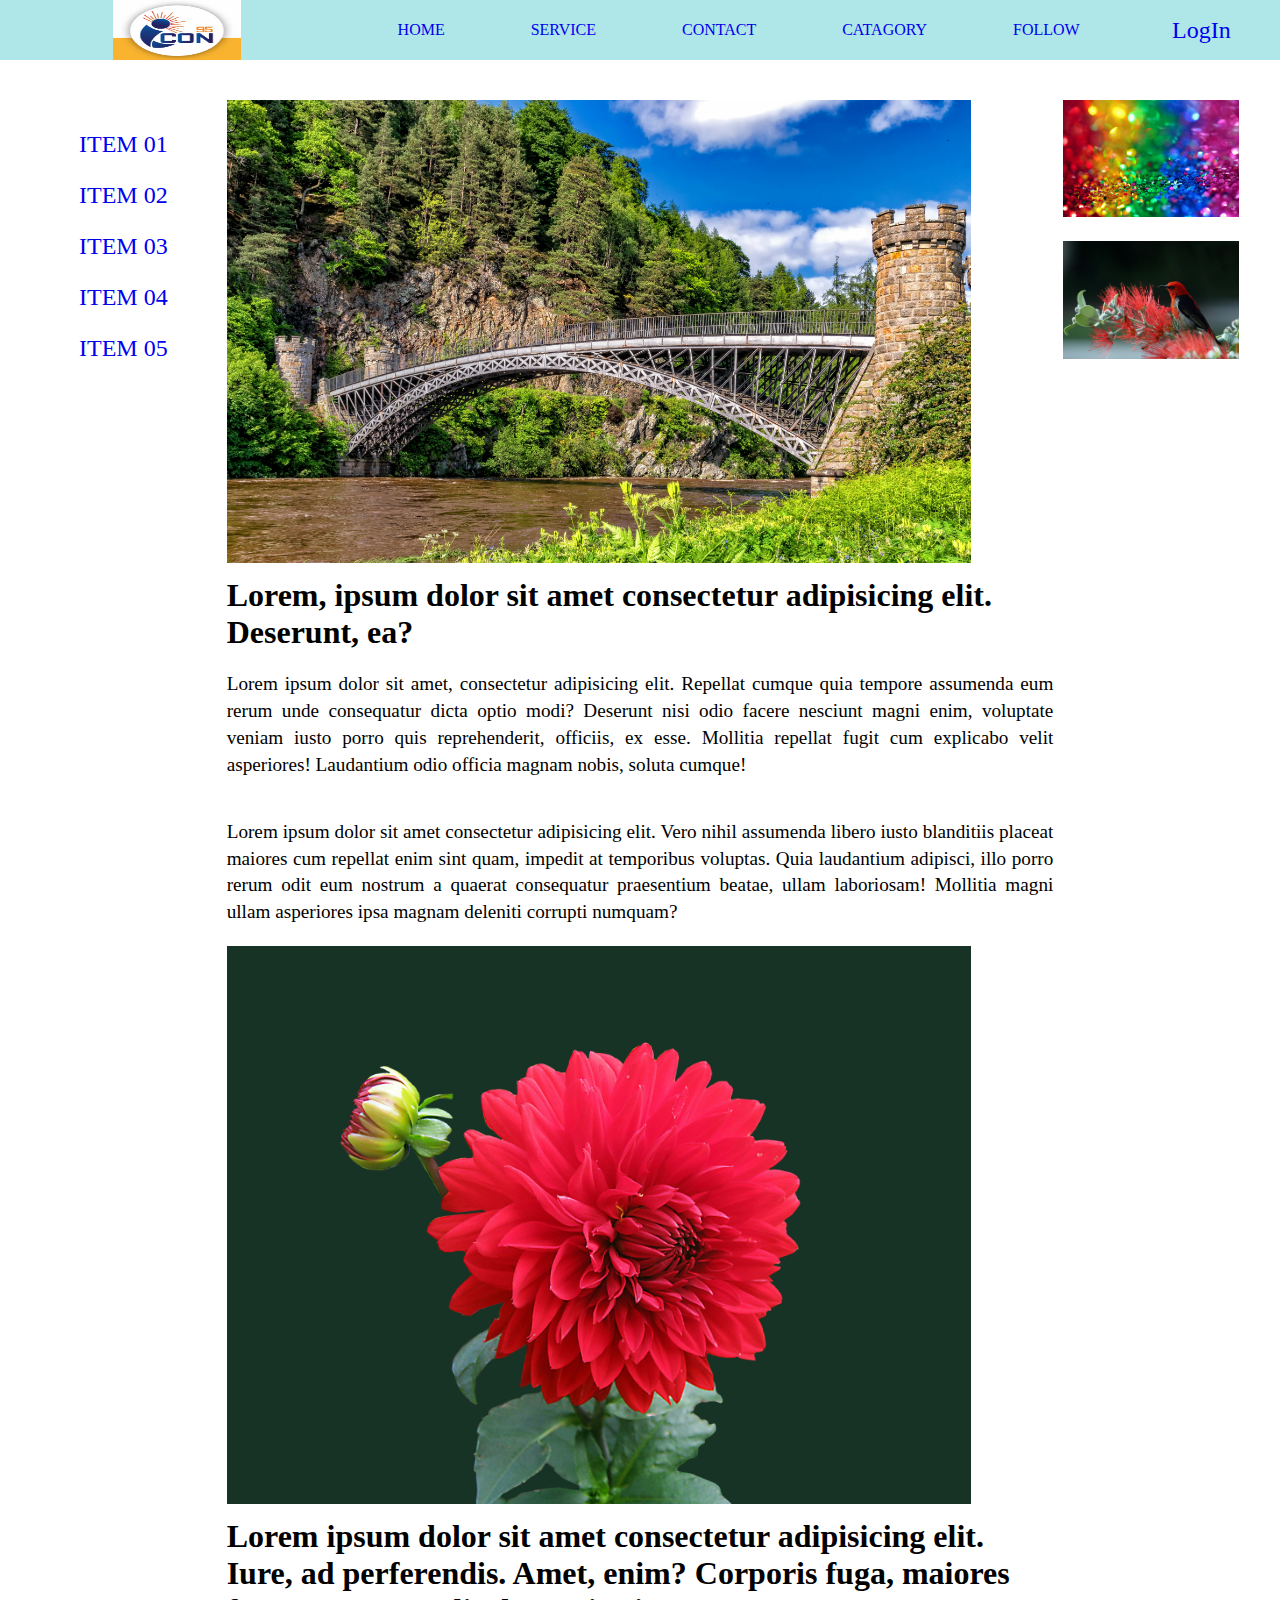
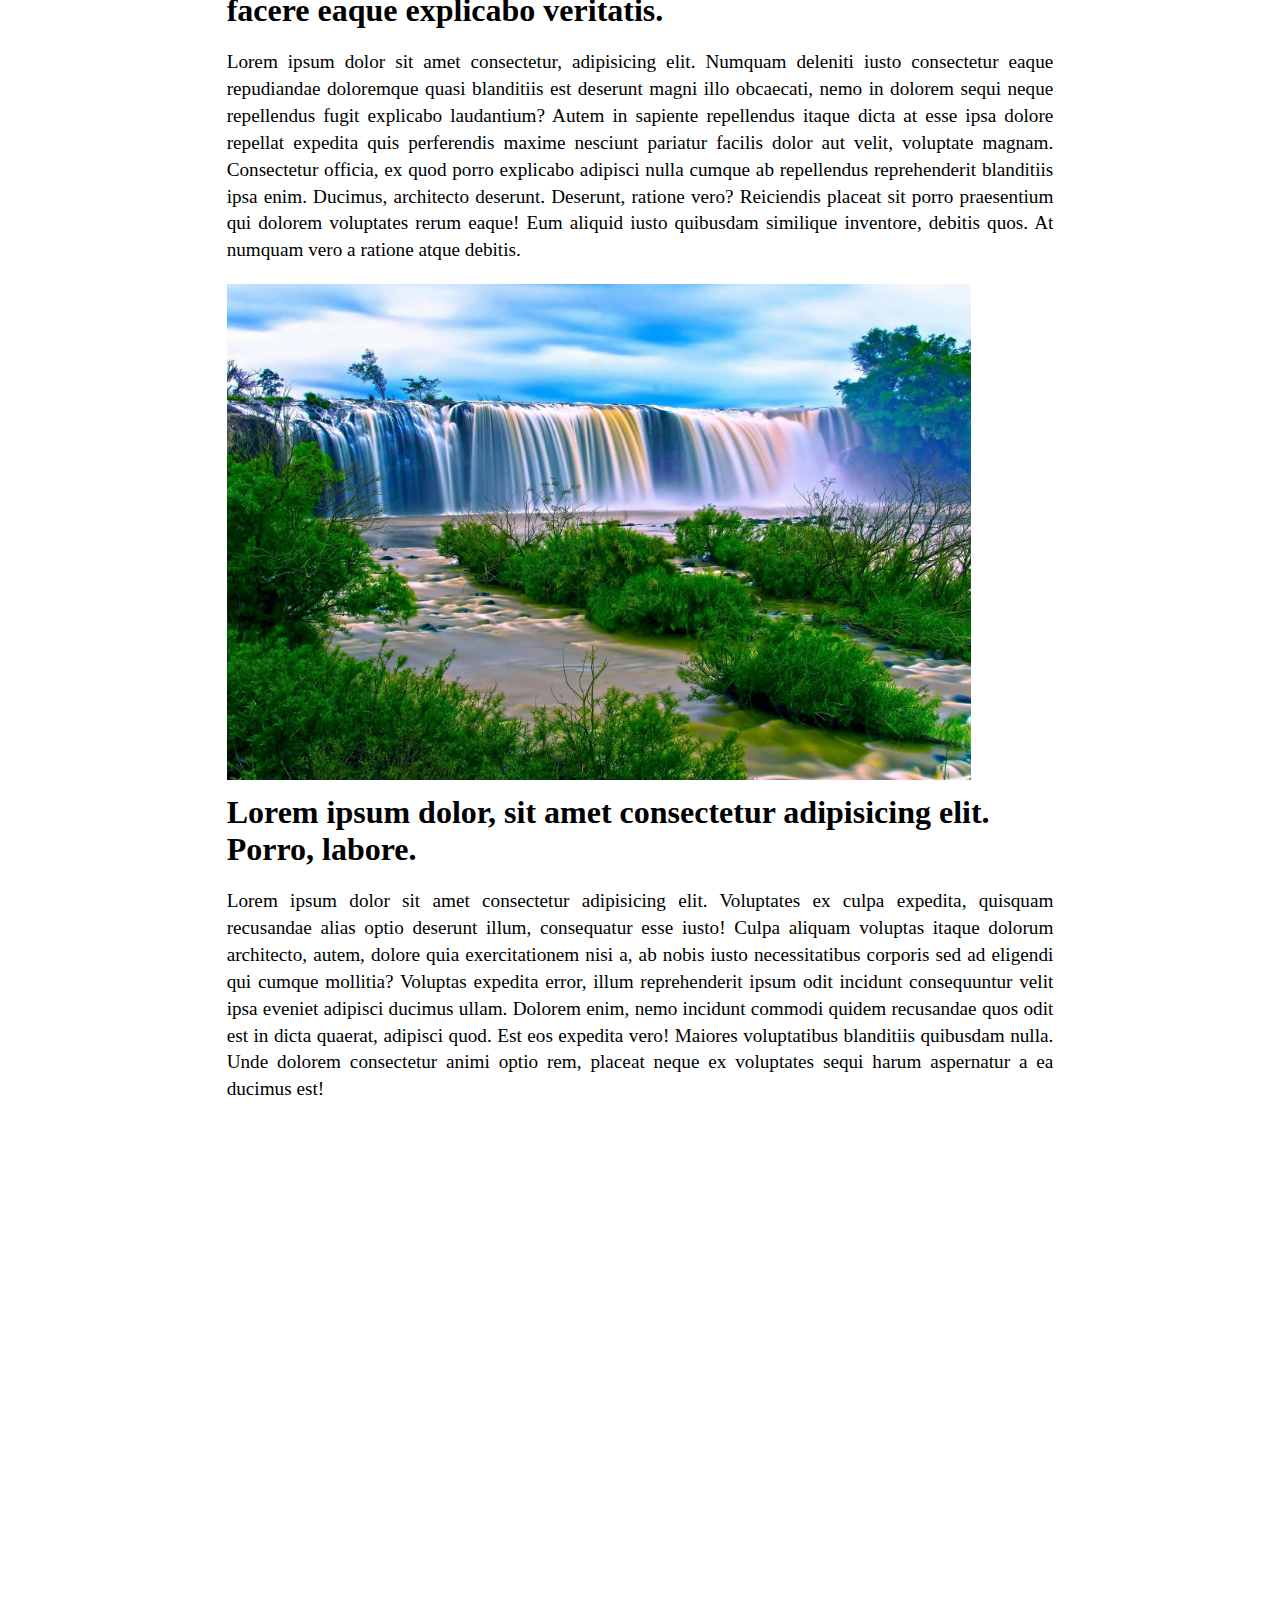
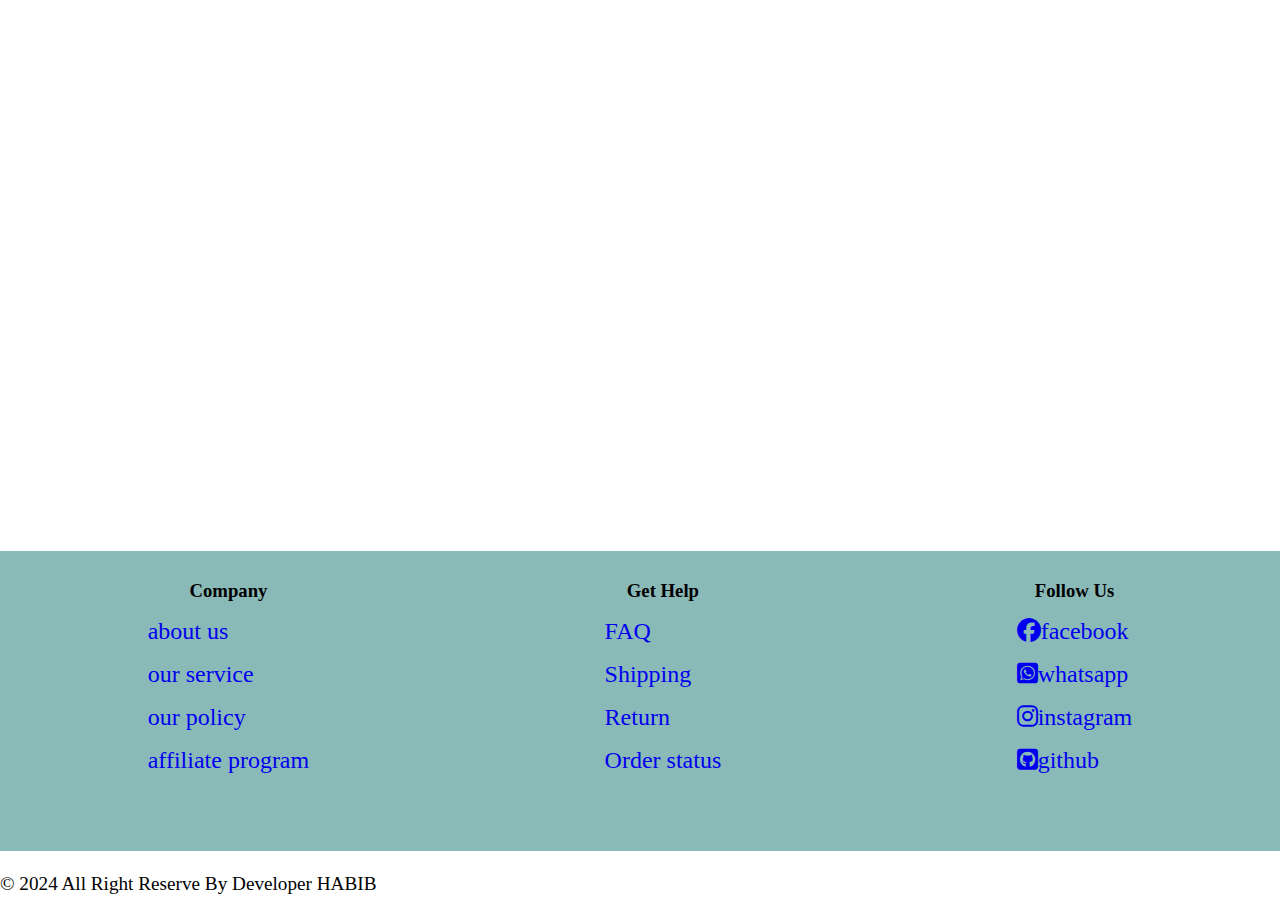
==== commit bea71c99: "repear code update responsive design" ====
--- a/index.html
+++ b/index.html
@@ -8,28 +8,29 @@
         integrity="sha512-Evv84Mr4kqVGRNSgIGL/F/aIDqQb7xQ2vcrdIwxfjThSH8CSR7PBEakCr51Ck+w+/U6swU2Im1vVX0SVk9ABhg=="
         crossorigin="anonymous" referrerpolicy="no-referrer" />
     <link rel="stylesheet" href="./styles/styles.css">
+    <link rel="stylesheet" href="./styles/rsmobile.css">
     <title>css responsive</title>
 </head>
 
 <body>
 
     <nav class="nav">
-       <div class="img">
-        <img src="./src/Screenshot 2024-12-09 222159.png" alt="">
-       </div>
+        <div class="img">
+            <img src="./src/Screenshot 2024-12-09 222159.png" alt="img">
+        </div>
 
-       <div class="itemlink">
-        <a href="#">HOME</a>
-        <a href="#">SERVICE</a>
-        <a href="#">CONTACT</a>
-        <a href="#">CATAGORY</a>
-        <a href="#">FOLLOW</a>
-       </div>
+        <div class="itemlink">
+            <a href="#">HOME</a>
+            <a href="#">SERVICE</a>
+            <a href="#">CONTACT</a>
+            <a href="#">CATAGORY</a>
+            <a href="#">FOLLOW</a>
+        </div>
 
-       <div class="user">
-    
-    <a href="#">user</a>
-       </div>
+        <div class="user">
+
+            <a href="./login.html">LogIn</a>
+        </div>
     </nav>
     <main class="container">
         <div class="sideitem">
@@ -76,85 +77,78 @@
                 blanditiis quibusdam nulla. Unde dolorem consectetur animi optio rem, placeat neque ex voluptates sequi
                 harum aspernatur a ea ducimus est!</p>
 
-            <section>
-                <table width="100%">
-                    <tr>
-                        <td>
-                            <iframe width="100%" height="315 "
-                                src="https://www.youtube.com/embed/bDJKs6r___g?si=4icEwLBfYzW8lhn0"
-                                title="YouTube video player" frameborder="0"
-                                allow="accelerometer; autoplay; clipboard-write; encrypted-media; gyroscope; picture-in-picture; web-share"
-                                referrerpolicy="strict-origin-when-cross-origin" allowfullscreen></iframe>
 
-                        <td>
-                            <iframe width="100%" height="315"
-                                src="https://www.youtube.com/embed/QoaDkejcHSc?si=De7cJHdxf4hEjTY-"
-                                title="YouTube video player" frameborder="0"
-                                allow="accelerometer; autoplay; clipboard-write; encrypted-media; gyroscope; picture-in-picture; web-share"
-                                referrerpolicy="strict-origin-when-cross-origin" allowfullscreen></iframe>
-
-                        </td>
-                        </td>
-                    </tr>
-                    <tr>
-                        <td><iframe width="100%" height="315"
-                                src="https://www.youtube.com/embed/w_Dg4ylEAX0?si=K36dR9k7No4XnGfn"
-                                title="YouTube video player" frameborder="0"
-                                allow="accelerometer; autoplay; clipboard-write; encrypted-media; gyroscope; picture-in-picture; web-share"
-                                referrerpolicy="strict-origin-when-cross-origin" allowfullscreen></iframe></td>
-                        <td><iframe width="100%" height="315"
-                                src="https://www.youtube.com/embed/UhuuxsqgnpE?si=ePqgEXGEyS8zdRb7"
-                                title="YouTube video player" frameborder="0"
-                                allow="accelerometer; autoplay; clipboard-write; encrypted-media; gyroscope; picture-in-picture; web-share"
-                                referrerpolicy="strict-origin-when-cross-origin" allowfullscreen></iframe> </td>
-                    </tr>
-                </table>
-
-            </section>
 
         </div>
         <div class="sideads">
             <img src="./src/pexels-mccutcheon-1191710.jpg" alt="">
             <img src="./src/pexels-pixabay-36762.jpg" alt="">
+        </div>
 
-        </div>
     </main>
 
-   <footer>
-    <div class="catagory">
-        <h2>Company</h2>
-        <ul>
-            <li><a href="#">about us</a></li>
-            <li><a href="#">our service</a></li>
-            <li><a href="#">our policy</a></li>
-            <li><a href="#">affiliate program</a></li>
-           
-        </ul>
+
+    <div class="onlinevideo">
+        <iframe width="100%" height="315" src="https://www.youtube.com/embed/UhuuxsqgnpE?si=ePqgEXGEyS8zdRb7"
+            title="YouTube video player" frameborder="0"
+            allow="accelerometer; autoplay; clipboard-write; encrypted-media; gyroscope; picture-in-picture; web-share"
+            referrerpolicy="strict-origin-when-cross-origin" allowfullscreen></iframe>
+
+
+
+        <iframe width="100%" height="315" src="https://www.youtube.com/embed/QoaDkejcHSc?si=De7cJHdxf4hEjTY-"
+            title="YouTube video player" frameborder="0"
+            allow="accelerometer; autoplay; clipboard-write; encrypted-media; gyroscope; picture-in-picture; web-share"
+            referrerpolicy="strict-origin-when-cross-origin" allowfullscreen></iframe>
+
+        <iframe width="100%" height="315 " src="https://www.youtube.com/embed/bDJKs6r___g?si=4icEwLBfYzW8lhn0"
+            title="YouTube video player" frameborder="0"
+            allow="accelerometer; autoplay; clipboard-write; encrypted-media; gyroscope; picture-in-picture; web-share"
+            referrerpolicy="strict-origin-when-cross-origin" allowfullscreen></iframe>
+
+            <iframe width="560" height="315" src="https://www.youtube.com/embed/ImvIQm6jbjI?si=JylcF6WV34Ne_QsK" title="YouTube video player" frameborder="0" allow="accelerometer; autoplay; clipboard-write; encrypted-media; gyroscope; picture-in-picture; web-share" referrerpolicy="strict-origin-when-cross-origin" allowfullscreen></iframe>
+
+
 
     </div>
 
-    <div class="service">
-        <h2>Get Help</h2>
-        <ul>
-            <li><a href="#">FAQ</a></li>
-            <li><a href="#">Shipping</a></li>
-            <li><a href="#">Return</a></li>
-            <li><a href="#">Order status</a></li>
-        </ul>
 
-    </div>
+    <footer>
+        <div class="catagory">
+            <h3>Company</h3>
+            <ul>
+                <li><a href="#">about us</a></li>
+                <li><a href="#">our service</a></li>
+                <li><a href="#">our policy</a></li>
+                <li><a href="#">affiliate program</a></li>
 
-    <div class="follow">
-        <h2>Follow Us</h2>
-        <ul>
-            <li><a href="#"> <i class="fa-brands fa-facebook"></i>facebook</a></li>
-            <li><a href="#"> <i class="fa-brands fa-square-whatsapp"></i>whatsapp</a></li>
-            <li><a href="#"> <i class="fa-brands fa-instagram"></i>instagram</a></li>
-            <li><a href="#"> <i class="fa-brands fa-square-github"></i>github</a></li>
-        </ul>
+            </ul>
 
-    </div>
-   </footer>
+        </div>
+
+        <div class="service">
+            <h3>Get Help</h3>
+            <ul>
+                <li><a href="#">FAQ</a></li>
+                <li><a href="#">Shipping</a></li>
+                <li><a href="#">Return</a></li>
+                <li><a href="#">Order status</a></li>
+            </ul>
+
+        </div>
+
+        <div class="follow">
+            <h3>Follow Us</h3>
+            <ul>
+                <li><a href="#"> <i class="fa-brands fa-facebook"></i>facebook</a></li>
+                <li><a href="#"> <i class="fa-brands fa-square-whatsapp"></i>whatsapp</a></li>
+                <li><a href="#"> <i class="fa-brands fa-instagram"></i>instagram</a></li>
+                <li><a href="#"> <i class="fa-brands fa-square-github"></i>github</a></li>
+            </ul>
+
+        </div>
+    </footer>
+    <p id="P_TAG">&copy; 2024 All Right Reserve By Developer HABIB</p>
 
 </body>
 
--- a/styles/styles.css
+++ b/styles/styles.css
@@ -12,7 +12,7 @@
 
 
 
-p{
+p {
     font-size: 1.2rem;
     font-style: normal;
     text-align: justify;
@@ -21,6 +21,7 @@
     padding-bottom: 20px;
 
 }
+
 .nav {
     display: flex;
     height: 60px;
@@ -64,9 +65,10 @@
     justify-content: center;
     height: 60px;
     align-items: center;
-    
+
 }
-.user > a{
+
+.user>a {
     text-decoration: none;
     font-size: 1.5rem;
 }
@@ -74,7 +76,7 @@
 .container {
     width: 100%;
     min-height: 90vh;
-    background-color: rgba(229, 163, 163, 0.718);
+    background-color: white;
     display: grid;
     grid-template-columns: 1fr 4fr 1fr;
     padding: 20px;
@@ -88,12 +90,12 @@
 }
 
 .sideitem {
-    
+
     line-height: 3rem;
     padding-top: 20px;
     margin-top: 20px;
     text-align: center;
-  
+
 
 }
 
@@ -106,6 +108,24 @@
     width: 90%;
     padding-bottom: 10px;
     height: auto;
+
+}
+
+.onlinevideo {
+    text-align: center;
+    
+}
+
+.onlinevideo>iframe {
+    width: 45%;
+    height: 500px;
+    display: inline-flex;
+    align-items: center;
+    justify-content: center;
+    
+    
+    
+
 }
 
 footer {
--- a/styles/rsmobile.css
+++ b/styles/rsmobile.css
@@ -0,0 +1,161 @@
+* {
+    box-sizing: border-box;
+}
+
+@media only screen and (max-width: 440px) {
+    body {
+        width: 100%;
+    }
+
+    p {
+        font-size: 1rem;
+
+        line-height: 1.2rem;
+
+
+    }
+
+    .nav {
+        display: flex;
+        height: auto;
+        justify-content: space-evenly;
+        align-items: center;
+        background-color: rgb(175, 230, 232);
+        font-size: .75rem;
+        gap: 5px;
+
+    }
+
+    .img {
+        /* background-color: aliceblue; */
+        width: 20%;
+        display: flex;
+        justify-content: center;
+        height: auto;
+        align-items: center;
+
+    }
+
+    .img>img {
+        width: 100%;
+        height: 40px;
+
+    }
+
+    .itemlink {
+        /* background-color: aquamarine; */
+        width: 60%;
+        display: flex;
+        justify-content: space-around;
+        height: 60px;
+        align-items: center;
+        gap: 10px;
+    }
+
+    .itemlink>a {
+        font-size: .6rem;
+    }
+
+    .user {
+
+        /* background-color: darkgrey; */
+        display: flex;
+        justify-content: center;
+        height: 60px;
+        align-items: center;
+        width: 20%;
+
+
+    }
+
+    .user>a {
+
+        font-size: .8rem;
+        padding-right: 5px;
+    }
+
+    .container {
+        width: 100%;
+        height: auto;
+        background-color: white;
+        display: grid;
+        grid-template-columns: 1fr;
+        padding: 0px auto;
+    }
+
+    .sideads>img {
+        width: 100%;
+        height: auto;
+        padding-top: 20px;
+        padding-left: 10px;
+    }
+
+    .sideitem {
+
+        line-height: 1.5em;
+        padding-top: 1px;
+        margin-top: 1px;
+        text-align: left;
+
+
+    }
+
+    .maincontain>img {
+        width: 100%;
+
+    }
+    .onlinevideo>iframe{
+        display: inline-flex;
+        width: 95%;
+        height: 400px;
+
+    }
+
+    footer {
+
+        height: 300px;
+        background-color: rgb(123, 150, 148);
+
+    }
+
+    .catagory {
+        display: flex;
+        flex-direction: column;
+        align-items: center;
+        padding: 5px;
+        padding-top: 20px;
+        line-height: 2rem;
+
+
+    }
+
+    .service {
+        display: flex;
+        flex-direction: column;
+        align-items: center;
+        padding: 20px;
+        line-height: 2rem;
+    }
+
+    .follow {
+        display: flex;
+        flex-direction: column;
+        align-items: center;
+        padding: 5px;
+        padding-top: 20px;
+        line-height: 2rem;
+    }
+
+    h3 {
+
+        text-align: left;
+
+    }
+
+    ul>li>a {
+        text-decoration: none;
+        font-size: 1.2rem;
+
+    }
+
+}